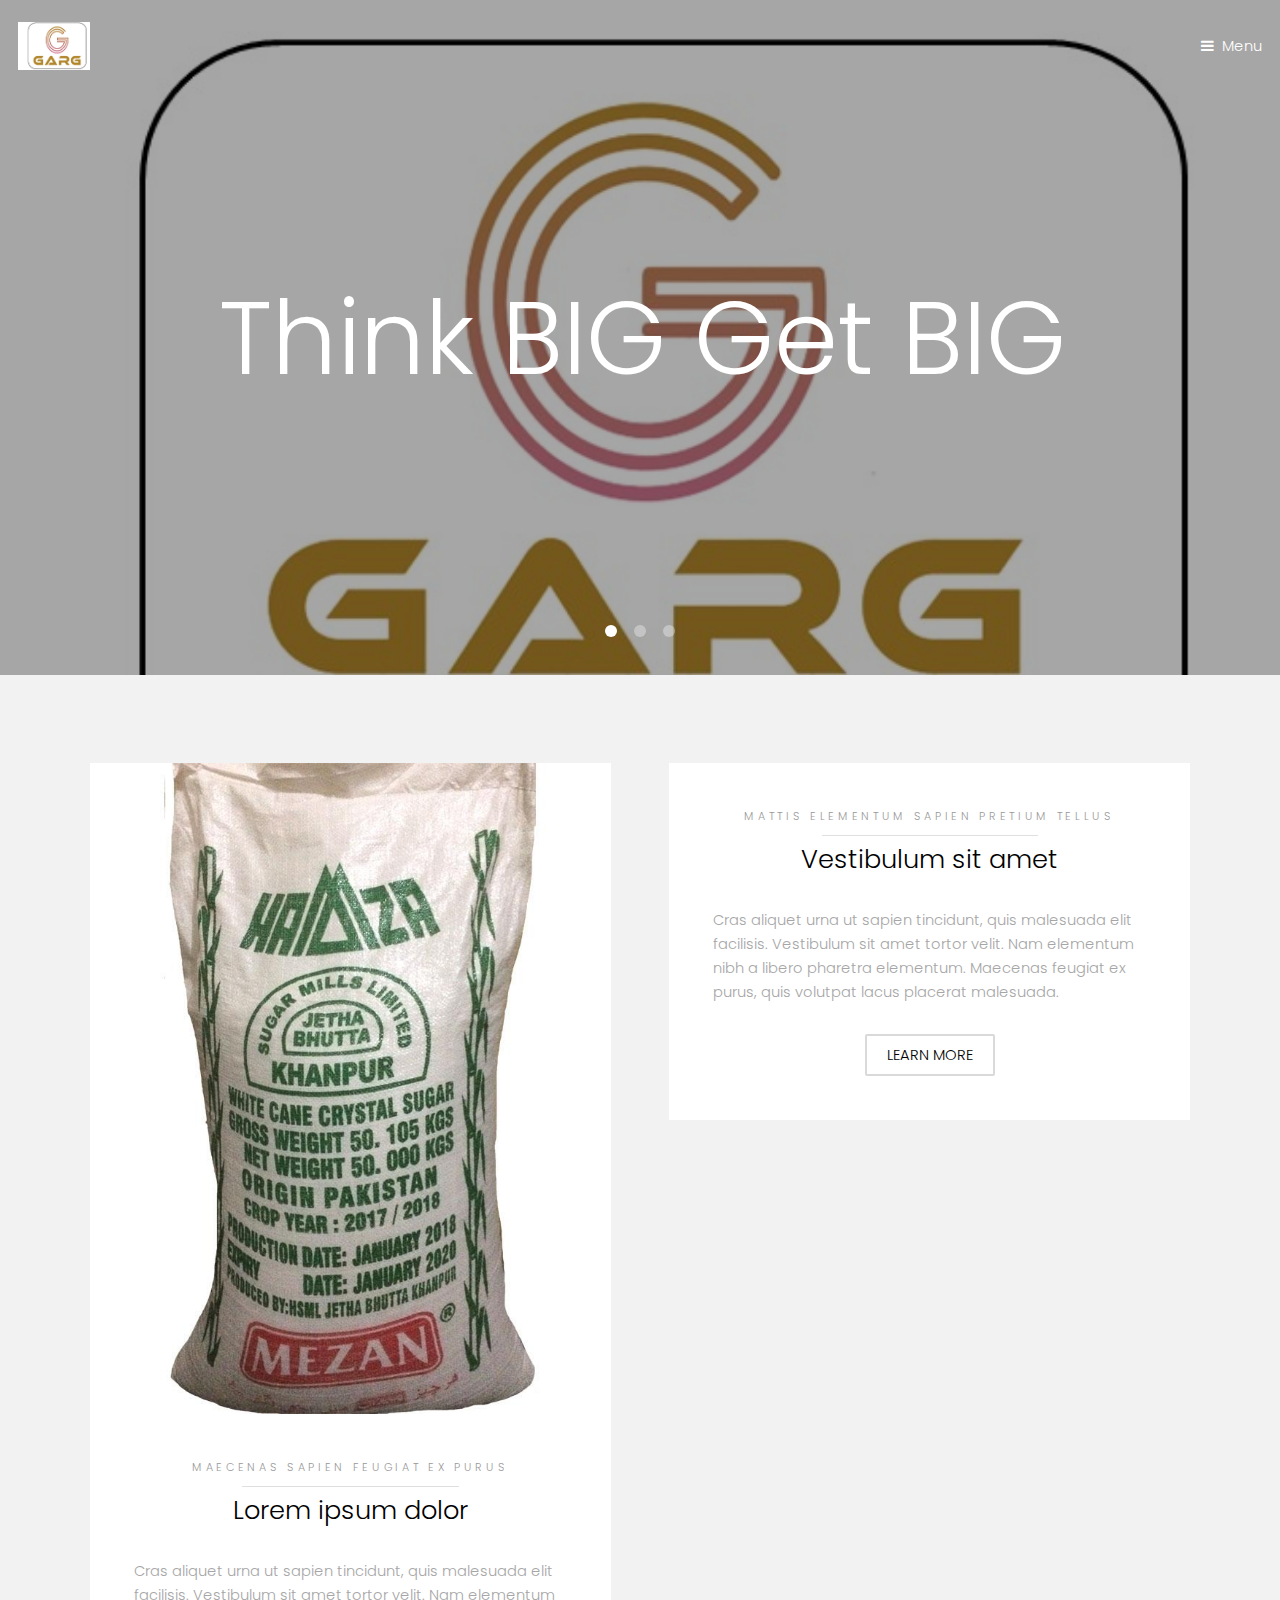
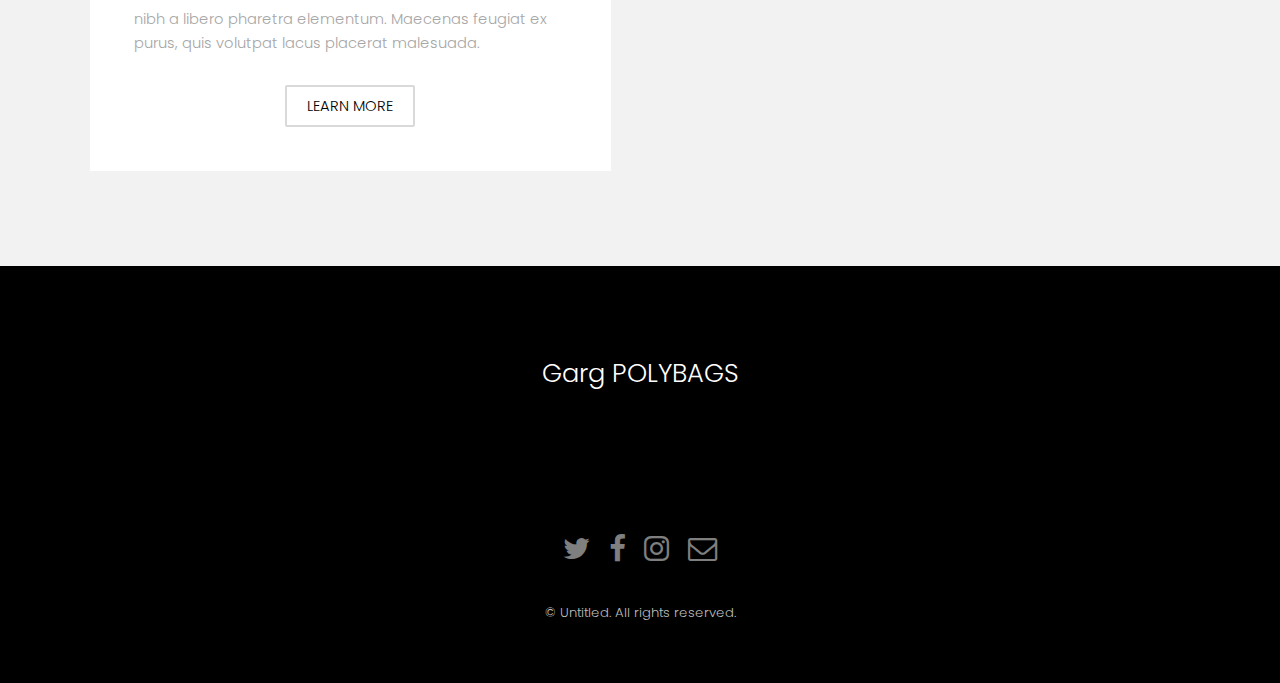
==== index.html @ b1ee9fb0 "file" ====
<!DOCTYPE HTML>
<!--
	Hielo by TEMPLATED
	templated.co @templatedco
	Released for free under the Creative Commons Attribution 3.0 license (templated.co/license)
-->
<html>
	<head>
		<title>Garg POLYBAGS</title>
		<meta charset="utf-8" />
		<meta name="viewport" content="width=device-width, initial-scale=1" />
		<link rel="stylesheet" href="assets/css/main.css" />
	</head>
	<body>

		<!-- Header -->
			<header id="header" class="alt">
				<div class="logo"><a href="index.html"><img src = "images/MONO.jpeg" alt="" /></a></div>
				<a href="#menu">Menu</a>
			</header>

		<!-- Nav -->
			<nav id="menu">
				<ul class="links">
					<li><a href="index.html">Home</a></li>
					<li><a href="generic.html">About Us</a></li>
									</ul>
			</nav>

		<!-- Banner -->
			<section class="banner full">
				<article>
					<img src="images/Agenda.jpeg" alt="" />
					<div class="inner">
						<header>
							
							<h2>Think BIG Get BIG</h2>
						</header>
					</div>
				</article>
				<article>
					<img src="images/pic2.jpeg" alt="" />
					<div class="inner">
						<header>
							
							<h2>Faster Service</h2>
						</header>
					</article>
				</div>
				<article>
					<img src="images/pic3.jpeg"  alt="" />
					<div class="inner">
						<header>
					<h3>100% Best Quality</h3>
						</header>
					</div>
				</article>
				
			
			</section>

		<!-- One -->
			<section id="one" class="wrapper style2">
				<div class="inner">
					<div class="grid-style">

						<div>
							<div class="box">
								<div class="image fit">
									<img src="images/bora1.jpg" alt="" />
								</div>
								<div class="content">
									<header class="align-center">
										<p>maecenas sapien feugiat ex purus</p>
										<h2>Lorem ipsum dolor</h2>
									</header>
									<p> Cras aliquet urna ut sapien tincidunt, quis malesuada elit facilisis. Vestibulum sit amet tortor velit. Nam elementum nibh a libero pharetra elementum. Maecenas feugiat ex purus, quis volutpat lacus placerat malesuada.</p>
									<footer class="align-center">
										<a href="#" class="button alt">Learn More</a>
									</footer>
								</div>
							</div>
						</div>

						<div>
							<div class="box">
								<div class="image fit">
									<img src="images/pic.jpeg" alt="" />
								</div>
								<div class="content">
									<header class="align-center">
										<p>mattis elementum sapien pretium tellus</p>
										<h2>Vestibulum sit amet</h2>
									</header>
									<p> Cras aliquet urna ut sapien tincidunt, quis malesuada elit facilisis. Vestibulum sit amet tortor velit. Nam elementum nibh a libero pharetra elementum. Maecenas feugiat ex purus, quis volutpat lacus placerat malesuada.</p>
									<footer class="align-center">
										<a href="#" class="button alt">Learn More</a>
									</footer>
								</div>
							</div>
						</div>

					</div>
				</div>
			</section>

		<!-- Two -->
			<section id="two" class="wrapper style3">
				<div class="inner">
					<header class="align-center">
						
						<h2>Garg POLYBAGS</h2>
					</header>
				</div>
			</section>

		
		<!-- Footer -->
			<footer id="footer">
				<div class="container">
					<ul class="icons">
						<li><a href="#" class="icon fa-twitter"><span class="label">Twitter</span></a></li>
						<li><a href="#" class="icon fa-facebook"><span class="label">Facebook</span></a></li>
						<li><a href="#" class="icon fa-instagram"><span class="label">Instagram</span></a></li>
						<li><a href="#" class="icon fa-envelope-o"><span class="label">Email</span></a></li>
					</ul>
				</div>
				<div class="copyright">
					&copy; Untitled. All rights reserved.
				</div>
			</footer>

		<!-- Scripts -->
			<script src="assets/js/jquery.min.js"></script>
			<script src="assets/js/jquery.scrollex.min.js"></script>
			<script src="assets/js/skel.min.js"></script>
			<script src="assets/js/util.js"></script>
			<script src="assets/js/main.js"></script>

	</body>
</html>
---- assets/css/main.css ----
@charset "UTF-8";
@import url(font-awesome.min.css);
@import url("https://fonts.googleapis.com/css?family=Poppins:300,400,500,600,700");

/*
	Hielo by TEMPLATED
	templated.co @templatedco
	Released for free under the Creative Commons Attribution 3.0 license (templated.co/license)
*/

/* Reset */

	html, body, div, span, applet, object, iframe, h1, h2, h3, h4, h5, h6, p, blockquote, pre, a, abbr, acronym, address, big, cite, code, del, dfn, em, img, ins, kbd, q, s, samp, small, strike, strong, sub, sup, tt, var, b, u, i, center, dl, dt, dd, ol, ul, li, fieldset, form, label, legend, table, caption, tbody, tfoot, thead, tr, th, td, article, aside, canvas, details, embed, figure, figcaption, footer, header, hgroup, menu, nav, output, ruby, section, summary, time, mark, audio, video {
		margin: 0;
		padding: 0;
		border: 0;
		font-size: 100%;
		font: inherit;
		vertical-align: baseline;
	}

	article, aside, details, figcaption, figure, footer, header, hgroup, menu, nav, section {
		display: block;
	}

	body {
		line-height: 1;
	}

	ol, ul {
		list-style: none;
	}

	blockquote, q {
		quotes: none;
	}

	blockquote:before, blockquote:after, q:before, q:after {
		content: '';
		content: none;
	}

	table {
		border-collapse: collapse;
		border-spacing: 0;
	}

	body {
		-webkit-text-size-adjust: none;
	}

/* Box Model */

	*, *:before, *:after {
		-moz-box-sizing: border-box;
		-webkit-box-sizing: border-box;
		box-sizing: border-box;
	}

/* Containers */

	.container {
		margin-left: auto;
		margin-right: auto;
	}

	.container.\31 25\25 {
		width: 100%;
		max-width: 100rem;
		min-width: 80rem;
	}

	.container.\37 5\25 {
		width: 60rem;
	}

	.container.\35 0\25 {
		width: 40rem;
	}

	.container.\32 5\25 {
		width: 20rem;
	}

	.container {
		width: 80rem;
	}

	@media screen and (max-width: 1680px) {

		.container.\31 25\25 {
			width: 100%;
			max-width: 100rem;
			min-width: 80rem;
		}

		.container.\37 5\25 {
			width: 60rem;
		}

		.container.\35 0\25 {
			width: 40rem;
		}

		.container.\32 5\25 {
			width: 20rem;
		}

		.container {
			width: 80rem;
		}

	}

	@media screen and (max-width: 1280px) {

		.container.\31 25\25 {
			width: 100%;
			max-width: 81.25rem;
			min-width: 65rem;
		}

		.container.\37 5\25 {
			width: 48.75rem;
		}

		.container.\35 0\25 {
			width: 32.5rem;
		}

		.container.\32 5\25 {
			width: 16.25rem;
		}

		.container {
			width: 65rem;
		}

	}

	@media screen and (max-width: 980px) {

		.container.\31 25\25 {
			width: 100%;
			max-width: 112.5%;
			min-width: 90%;
		}

		.container.\37 5\25 {
			width: 67.5%;
		}

		.container.\35 0\25 {
			width: 45%;
		}

		.container.\32 5\25 {
			width: 22.5%;
		}

		.container {
			width: 90%;
		}

	}

	@media screen and (max-width: 736px) {

		.container.\31 25\25 {
			width: 100%;
			max-width: 112.5%;
			min-width: 90%;
		}

		.container.\37 5\25 {
			width: 67.5%;
		}

		.container.\35 0\25 {
			width: 45%;
		}

		.container.\32 5\25 {
			width: 22.5%;
		}

		.container {
			width: 90% !important;
		}

	}

	@media screen and (max-width: 480px) {

		.container.\31 25\25 {
			width: 100%;
			max-width: 112.5%;
			min-width: 90%;
		}

		.container.\37 5\25 {
			width: 67.5%;
		}

		.container.\35 0\25 {
			width: 45%;
		}

		.container.\32 5\25 {
			width: 22.5%;
		}

		.container {
			width: 90% !important;
		}

	}

/* Grid */

	.row {
		border-bottom: solid 1px transparent;
		-moz-box-sizing: border-box;
		-webkit-box-sizing: border-box;
		box-sizing: border-box;
	}

	.row > * {
		float: left;
		-moz-box-sizing: border-box;
		-webkit-box-sizing: border-box;
		box-sizing: border-box;
	}

	.row:after, .row:before {
		content: '';
		display: block;
		clear: both;
		height: 0;
	}

	.row.uniform > * > :first-child {
		margin-top: 0;
	}

	.row.uniform > * > :last-child {
		margin-bottom: 0;
	}

	.row.\30 \25 > * {
		padding: 0 0 0 0rem;
	}

	.row.\30 \25 {
		margin: 0 0 -1px 0rem;
	}

	.row.uniform.\30 \25 > * {
		padding: 0rem 0 0 0rem;
	}

	.row.uniform.\30 \25 {
		margin: 0rem 0 -1px 0rem;
	}

	.row > * {
		padding: 0 0 0 2rem;
	}

	.row {
		margin: 0 0 -1px -2rem;
	}

	.row.uniform > * {
		padding: 2rem 0 0 2rem;
	}

	.row.uniform {
		margin: -2rem 0 -1px -2rem;
	}

	.row.\32 00\25 > * {
		padding: 0 0 0 4rem;
	}

	.row.\32 00\25 {
		margin: 0 0 -1px -4rem;
	}

	.row.uniform.\32 00\25 > * {
		padding: 4rem 0 0 4rem;
	}

	.row.uniform.\32 00\25 {
		margin: -4rem 0 -1px -4rem;
	}

	.row.\31 50\25 > * {
		padding: 0 0 0 3rem;
	}

	.row.\31 50\25 {
		margin: 0 0 -1px -3rem;
	}

	.row.uniform.\31 50\25 > * {
		padding: 3rem 0 0 3rem;
	}

	.row.uniform.\31 50\25 {
		margin: -3rem 0 -1px -3rem;
	}

	.row.\35 0\25 > * {
		padding: 0 0 0 1rem;
	}

	.row.\35 0\25 {
		margin: 0 0 -1px -1rem;
	}

	.row.uniform.\35 0\25 > * {
		padding: 1rem 0 0 1rem;
	}

	.row.uniform.\35 0\25 {
		margin: -1rem 0 -1px -1rem;
	}

	.row.\32 5\25 > * {
		padding: 0 0 0 0.5rem;
	}

	.row.\32 5\25 {
		margin: 0 0 -1px -0.5rem;
	}

	.row.uniform.\32 5\25 > * {
		padding: 0.5rem 0 0 0.5rem;
	}

	.row.uniform.\32 5\25 {
		margin: -0.5rem 0 -1px -0.5rem;
	}

	.\31 2u, .\31 2u\24 {
		width: 100%;
		clear: none;
		margin-left: 0;
	}

	.\31 1u, .\31 1u\24 {
		width: 91.6666666667%;
		clear: none;
		margin-left: 0;
	}

	.\31 0u, .\31 0u\24 {
		width: 83.3333333333%;
		clear: none;
		margin-left: 0;
	}

	.\39 u, .\39 u\24 {
		width: 75%;
		clear: none;
		margin-left: 0;
	}

	.\38 u, .\38 u\24 {
		width: 66.6666666667%;
		clear: none;
		margin-left: 0;
	}

	.\37 u, .\37 u\24 {
		width: 58.3333333333%;
		clear: none;
		margin-left: 0;
	}

	.\36 u, .\36 u\24 {
		width: 50%;
		clear: none;
		margin-left: 0;
	}

	.\35 u, .\35 u\24 {
		width: 41.6666666667%;
		clear: none;
		margin-left: 0;
	}

	.\34 u, .\34 u\24 {
		width: 33.3333333333%;
		clear: none;
		margin-left: 0;
	}

	.\33 u, .\33 u\24 {
		width: 25%;
		clear: none;
		margin-left: 0;
	}

	.\32 u, .\32 u\24 {
		width: 16.6666666667%;
		clear: none;
		margin-left: 0;
	}

	.\31 u, .\31 u\24 {
		width: 8.3333333333%;
		clear: none;
		margin-left: 0;
	}

	.\31 2u\24 + *,
	.\31 1u\24 + *,
	.\31 0u\24 + *,
	.\39 u\24 + *,
	.\38 u\24 + *,
	.\37 u\24 + *,
	.\36 u\24 + *,
	.\35 u\24 + *,
	.\34 u\24 + *,
	.\33 u\24 + *,
	.\32 u\24 + *,
	.\31 u\24 + * {
		clear: left;
	}

	.\-11u {
		margin-left: 91.66667%;
	}

	.\-10u {
		margin-left: 83.33333%;
	}

	.\-9u {
		margin-left: 75%;
	}

	.\-8u {
		margin-left: 66.66667%;
	}

	.\-7u {
		margin-left: 58.33333%;
	}

	.\-6u {
		margin-left: 50%;
	}

	.\-5u {
		margin-left: 41.66667%;
	}

	.\-4u {
		margin-left: 33.33333%;
	}

	.\-3u {
		margin-left: 25%;
	}

	.\-2u {
		margin-left: 16.66667%;
	}

	.\-1u {
		margin-left: 8.33333%;
	}

	@media screen and (max-width: 1680px) {

		.row > * {
			padding: 0 0 0 2rem;
		}

		.row {
			margin: 0 0 -1px -2rem;
		}

		.row.uniform > * {
			padding: 2rem 0 0 2rem;
		}

		.row.uniform {
			margin: -2rem 0 -1px -2rem;
		}

		.row.\32 00\25 > * {
			padding: 0 0 0 4rem;
		}

		.row.\32 00\25 {
			margin: 0 0 -1px -4rem;
		}

		.row.uniform.\32 00\25 > * {
			padding: 4rem 0 0 4rem;
		}

		.row.uniform.\32 00\25 {
			margin: -4rem 0 -1px -4rem;
		}

		.row.\31 50\25 > * {
			padding: 0 0 0 3rem;
		}

		.row.\31 50\25 {
			margin: 0 0 -1px -3rem;
		}

		.row.uniform.\31 50\25 > * {
			padding: 3rem 0 0 3rem;
		}

		.row.uniform.\31 50\25 {
			margin: -3rem 0 -1px -3rem;
		}

		.row.\35 0\25 > * {
			padding: 0 0 0 1rem;
		}

		.row.\35 0\25 {
			margin: 0 0 -1px -1rem;
		}

		.row.uniform.\35 0\25 > * {
			padding: 1rem 0 0 1rem;
		}

		.row.uniform.\35 0\25 {
			margin: -1rem 0 -1px -1rem;
		}

		.row.\32 5\25 > * {
			padding: 0 0 0 0.5rem;
		}

		.row.\32 5\25 {
			margin: 0 0 -1px -0.5rem;
		}

		.row.uniform.\32 5\25 > * {
			padding: 0.5rem 0 0 0.5rem;
		}

		.row.uniform.\32 5\25 {
			margin: -0.5rem 0 -1px -0.5rem;
		}

		.\31 2u\28xlarge\29, .\31 2u\24\28xlarge\29 {
			width: 100%;
			clear: none;
			margin-left: 0;
		}

		.\31 1u\28xlarge\29, .\31 1u\24\28xlarge\29 {
			width: 91.6666666667%;
			clear: none;
			margin-left: 0;
		}

		.\31 0u\28xlarge\29, .\31 0u\24\28xlarge\29 {
			width: 83.3333333333%;
			clear: none;
			margin-left: 0;
		}

		.\39 u\28xlarge\29, .\39 u\24\28xlarge\29 {
			width: 75%;
			clear: none;
			margin-left: 0;
		}

		.\38 u\28xlarge\29, .\38 u\24\28xlarge\29 {
			width: 66.6666666667%;
			clear: none;
			margin-left: 0;
		}

		.\37 u\28xlarge\29, .\37 u\24\28xlarge\29 {
			width: 58.3333333333%;
			clear: none;
			margin-left: 0;
		}

		.\36 u\28xlarge\29, .\36 u\24\28xlarge\29 {
			width: 50%;
			clear: none;
			margin-left: 0;
		}

		.\35 u\28xlarge\29, .\35 u\24\28xlarge\29 {
			width: 41.6666666667%;
			clear: none;
			margin-left: 0;
		}

		.\34 u\28xlarge\29, .\34 u\24\28xlarge\29 {
			width: 33.3333333333%;
			clear: none;
			margin-left: 0;
		}

		.\33 u\28xlarge\29, .\33 u\24\28xlarge\29 {
			width: 25%;
			clear: none;
			margin-left: 0;
		}

		.\32 u\28xlarge\29, .\32 u\24\28xlarge\29 {
			width: 16.6666666667%;
			clear: none;
			margin-left: 0;
		}

		.\31 u\28xlarge\29, .\31 u\24\28xlarge\29 {
			width: 8.3333333333%;
			clear: none;
			margin-left: 0;
		}

		.\31 2u\24\28xlarge\29 + *,
		.\31 1u\24\28xlarge\29 + *,
		.\31 0u\24\28xlarge\29 + *,
		.\39 u\24\28xlarge\29 + *,
		.\38 u\24\28xlarge\29 + *,
		.\37 u\24\28xlarge\29 + *,
		.\36 u\24\28xlarge\29 + *,
		.\35 u\24\28xlarge\29 + *,
		.\34 u\24\28xlarge\29 + *,
		.\33 u\24\28xlarge\29 + *,
		.\32 u\24\28xlarge\29 + *,
		.\31 u\24\28xlarge\29 + * {
			clear: left;
		}

		.\-11u\28xlarge\29 {
			margin-left: 91.66667%;
		}

		.\-10u\28xlarge\29 {
			margin-left: 83.33333%;
		}

		.\-9u\28xlarge\29 {
			margin-left: 75%;
		}

		.\-8u\28xlarge\29 {
			margin-left: 66.66667%;
		}

		.\-7u\28xlarge\29 {
			margin-left: 58.33333%;
		}

		.\-6u\28xlarge\29 {
			margin-left: 50%;
		}

		.\-5u\28xlarge\29 {
			margin-left: 41.66667%;
		}

		.\-4u\28xlarge\29 {
			margin-left: 33.33333%;
		}

		.\-3u\28xlarge\29 {
			margin-left: 25%;
		}

		.\-2u\28xlarge\29 {
			margin-left: 16.66667%;
		}

		.\-1u\28xlarge\29 {
			margin-left: 8.33333%;
		}

	}

	@media screen and (max-width: 1280px) {

		.row > * {
			padding: 0 0 0 1.5rem;
		}

		.row {
			margin: 0 0 -1px -1.5rem;
		}

		.row.uniform > * {
			padding: 1.5rem 0 0 1.5rem;
		}

		.row.uniform {
			margin: -1.5rem 0 -1px -1.5rem;
		}

		.row.\32 00\25 > * {
			padding: 0 0 0 3rem;
		}

		.row.\32 00\25 {
			margin: 0 0 -1px -3rem;
		}

		.row.uniform.\32 00\25 > * {
			padding: 3rem 0 0 3rem;
		}

		.row.uniform.\32 00\25 {
			margin: -3rem 0 -1px -3rem;
		}

		.row.\31 50\25 > * {
			padding: 0 0 0 2.25rem;
		}

		.row.\31 50\25 {
			margin: 0 0 -1px -2.25rem;
		}

		.row.uniform.\31 50\25 > * {
			padding: 2.25rem 0 0 2.25rem;
		}

		.row.uniform.\31 50\25 {
			margin: -2.25rem 0 -1px -2.25rem;
		}

		.row.\35 0\25 > * {
			padding: 0 0 0 0.75rem;
		}

		.row.\35 0\25 {
			margin: 0 0 -1px -0.75rem;
		}

		.row.uniform.\35 0\25 > * {
			padding: 0.75rem 0 0 0.75rem;
		}

		.row.uniform.\35 0\25 {
			margin: -0.75rem 0 -1px -0.75rem;
		}

		.row.\32 5\25 > * {
			padding: 0 0 0 0.375rem;
		}

		.row.\32 5\25 {
			margin: 0 0 -1px -0.375rem;
		}

		.row.uniform.\32 5\25 > * {
			padding: 0.375rem 0 0 0.375rem;
		}

		.row.uniform.\32 5\25 {
			margin: -0.375rem 0 -1px -0.375rem;
		}

		.\31 2u\28large\29, .\31 2u\24\28large\29 {
			width: 100%;
			clear: none;
			margin-left: 0;
		}

		.\31 1u\28large\29, .\31 1u\24\28large\29 {
			width: 91.6666666667%;
			clear: none;
			margin-left: 0;
		}

		.\31 0u\28large\29, .\31 0u\24\28large\29 {
			width: 83.3333333333%;
			clear: none;
			margin-left: 0;
		}

		.\39 u\28large\29, .\39 u\24\28large\29 {
			width: 75%;
			clear: none;
			margin-left: 0;
		}

		.\38 u\28large\29, .\38 u\24\28large\29 {
			width: 66.6666666667%;
			clear: none;
			margin-left: 0;
		}

		.\37 u\28large\29, .\37 u\24\28large\29 {
			width: 58.3333333333%;
			clear: none;
			margin-left: 0;
		}

		.\36 u\28large\29, .\36 u\24\28large\29 {
			width: 50%;
			clear: none;
			margin-left: 0;
		}

		.\35 u\28large\29, .\35 u\24\28large\29 {
			width: 41.6666666667%;
			clear: none;
			margin-left: 0;
		}

		.\34 u\28large\29, .\34 u\24\28large\29 {
			width: 33.3333333333%;
			clear: none;
			margin-left: 0;
		}

		.\33 u\28large\29, .\33 u\24\28large\29 {
			width: 25%;
			clear: none;
			margin-left: 0;
		}

		.\32 u\28large\29, .\32 u\24\28large\29 {
			width: 16.6666666667%;
			clear: none;
			margin-left: 0;
		}

		.\31 u\28large\29, .\31 u\24\28large\29 {
			width: 8.3333333333%;
			clear: none;
			margin-left: 0;
		}

		.\31 2u\24\28large\29 + *,
		.\31 1u\24\28large\29 + *,
		.\31 0u\24\28large\29 + *,
		.\39 u\24\28large\29 + *,
		.\38 u\24\28large\29 + *,
		.\37 u\24\28large\29 + *,
		.\36 u\24\28large\29 + *,
		.\35 u\24\28large\29 + *,
		.\34 u\24\28large\29 + *,
		.\33 u\24\28large\29 + *,
		.\32 u\24\28large\29 + *,
		.\31 u\24\28large\29 + * {
			clear: left;
		}

		.\-11u\28large\29 {
			margin-left: 91.66667%;
		}

		.\-10u\28large\29 {
			margin-left: 83.33333%;
		}

		.\-9u\28large\29 {
			margin-left: 75%;
		}

		.\-8u\28large\29 {
			margin-left: 66.66667%;
		}

		.\-7u\28large\29 {
			margin-left: 58.33333%;
		}

		.\-6u\28large\29 {
			margin-left: 50%;
		}

		.\-5u\28large\29 {
			margin-left: 41.66667%;
		}

		.\-4u\28large\29 {
			margin-left: 33.33333%;
		}

		.\-3u\28large\29 {
			margin-left: 25%;
		}

		.\-2u\28large\29 {
			margin-left: 16.66667%;
		}

		.\-1u\28large\29 {
			margin-left: 8.33333%;
		}

	}

	@media screen and (max-width: 980px) {

		.row > * {
			padding: 0 0 0 1.5rem;
		}

		.row {
			margin: 0 0 -1px -1.5rem;
		}

		.row.uniform > * {
			padding: 1.5rem 0 0 1.5rem;
		}

		.row.uniform {
			margin: -1.5rem 0 -1px -1.5rem;
		}

		.row.\32 00\25 > * {
			padding: 0 0 0 3rem;
		}

		.row.\32 00\25 {
			margin: 0 0 -1px -3rem;
		}

		.row.uniform.\32 00\25 > * {
			padding: 3rem 0 0 3rem;
		}

		.row.uniform.\32 00\25 {
			margin: -3rem 0 -1px -3rem;
		}

		.row.\31 50\25 > * {
			padding: 0 0 0 2.25rem;
		}

		.row.\31 50\25 {
			margin: 0 0 -1px -2.25rem;
		}

		.row.uniform.\31 50\25 > * {
			padding: 2.25rem 0 0 2.25rem;
		}

		.row.uniform.\31 50\25 {
			margin: -2.25rem 0 -1px -2.25rem;
		}

		.row.\35 0\25 > * {
			padding: 0 0 0 0.75rem;
		}

		.row.\35 0\25 {
			margin: 0 0 -1px -0.75rem;
		}

		.row.uniform.\35 0\25 > * {
			padding: 0.75rem 0 0 0.75rem;
		}

		.row.uniform.\35 0\25 {
			margin: -0.75rem 0 -1px -0.75rem;
		}

		.row.\32 5\25 > * {
			padding: 0 0 0 0.375rem;
		}

		.row.\32 5\25 {
			margin: 0 0 -1px -0.375rem;
		}

		.row.uniform.\32 5\25 > * {
			padding: 0.375rem 0 0 0.375rem;
		}

		.row.uniform.\32 5\25 {
			margin: -0.375rem 0 -1px -0.375rem;
		}

		.\31 2u\28medium\29, .\31 2u\24\28medium\29 {
			width: 100%;
			clear: none;
			margin-left: 0;
		}

		.\31 1u\28medium\29, .\31 1u\24\28medium\29 {
			width: 91.6666666667%;
			clear: none;
			margin-left: 0;
		}

		.\31 0u\28medium\29, .\31 0u\24\28medium\29 {
			width: 83.3333333333%;
			clear: none;
			margin-left: 0;
		}

		.\39 u\28medium\29, .\39 u\24\28medium\29 {
			width: 75%;
			clear: none;
			margin-left: 0;
		}

		.\38 u\28medium\29, .\38 u\24\28medium\29 {
			width: 66.6666666667%;
			clear: none;
			margin-left: 0;
		}

		.\37 u\28medium\29, .\37 u\24\28medium\29 {
			width: 58.3333333333%;
			clear: none;
			margin-left: 0;
		}

		.\36 u\28medium\29, .\36 u\24\28medium\29 {
			width: 50%;
			clear: none;
			margin-left: 0;
		}

		.\35 u\28medium\29, .\35 u\24\28medium\29 {
			width: 41.6666666667%;
			clear: none;
			margin-left: 0;
		}

		.\34 u\28medium\29, .\34 u\24\28medium\29 {
			width: 33.3333333333%;
			clear: none;
			margin-left: 0;
		}

		.\33 u\28medium\29, .\33 u\24\28medium\29 {
			width: 25%;
			clear: none;
			margin-left: 0;
		}

		.\32 u\28medium\29, .\32 u\24\28medium\29 {
			width: 16.6666666667%;
			clear: none;
			margin-left: 0;
		}

		.\31 u\28medium\29, .\31 u\24\28medium\29 {
			width: 8.3333333333%;
			clear: none;
			margin-left: 0;
		}

		.\31 2u\24\28medium\29 + *,
		.\31 1u\24\28medium\29 + *,
		.\31 0u\24\28medium\29 + *,
		.\39 u\24\28medium\29 + *,
		.\38 u\24\28medium\29 + *,
		.\37 u\24\28medium\29 + *,
		.\36 u\24\28medium\29 + *,
		.\35 u\24\28medium\29 + *,
		.\34 u\24\28medium\29 + *,
		.\33 u\24\28medium\29 + *,
		.\32 u\24\28medium\29 + *,
		.\31 u\24\28medium\29 + * {
			clear: left;
		}

		.\-11u\28medium\29 {
			margin-left: 91.66667%;
		}

		.\-10u\28medium\29 {
			margin-left: 83.33333%;
		}

		.\-9u\28medium\29 {
			margin-left: 75%;
		}

		.\-8u\28medium\29 {
			margin-left: 66.66667%;
		}

		.\-7u\28medium\29 {
			margin-left: 58.33333%;
		}

		.\-6u\28medium\29 {
			margin-left: 50%;
		}

		.\-5u\28medium\29 {
			margin-left: 41.66667%;
		}

		.\-4u\28medium\29 {
			margin-left: 33.33333%;
		}

		.\-3u\28medium\29 {
			margin-left: 25%;
		}

		.\-2u\28medium\29 {
			margin-left: 16.66667%;
		}

		.\-1u\28medium\29 {
			margin-left: 8.33333%;
		}

	}

	@media screen and (max-width: 736px) {

		.row > * {
			padding: 0 0 0 1.25rem;
		}

		.row {
			margin: 0 0 -1px -1.25rem;
		}

		.row.uniform > * {
			padding: 1.25rem 0 0 1.25rem;
		}

		.row.uniform {
			margin: -1.25rem 0 -1px -1.25rem;
		}

		.row.\32 00\25 > * {
			padding: 0 0 0 2.5rem;
		}

		.row.\32 00\25 {
			margin: 0 0 -1px -2.5rem;
		}

		.row.uniform.\32 00\25 > * {
			padding: 2.5rem 0 0 2.5rem;
		}

		.row.uniform.\32 00\25 {
			margin: -2.5rem 0 -1px -2.5rem;
		}

		.row.\31 50\25 > * {
			padding: 0 0 0 1.875rem;
		}

		.row.\31 50\25 {
			margin: 0 0 -1px -1.875rem;
		}

		.row.uniform.\31 50\25 > * {
			padding: 1.875rem 0 0 1.875rem;
		}

		.row.uniform.\31 50\25 {
			margin: -1.875rem 0 -1px -1.875rem;
		}

		.row.\35 0\25 > * {
			padding: 0 0 0 0.625rem;
		}

		.row.\35 0\25 {
			margin: 0 0 -1px -0.625rem;
		}

		.row.uniform.\35 0\25 > * {
			padding: 0.625rem 0 0 0.625rem;
		}

		.row.uniform.\35 0\25 {
			margin: -0.625rem 0 -1px -0.625rem;
		}

		.row.\32 5\25 > * {
			padding: 0 0 0 0.3125rem;
		}

		.row.\32 5\25 {
			margin: 0 0 -1px -0.3125rem;
		}

		.row.uniform.\32 5\25 > * {
			padding: 0.3125rem 0 0 0.3125rem;
		}

		.row.uniform.\32 5\25 {
			margin: -0.3125rem 0 -1px -0.3125rem;
		}

		.\31 2u\28small\29, .\31 2u\24\28small\29 {
			width: 100%;
			clear: none;
			margin-left: 0;
		}

		.\31 1u\28small\29, .\31 1u\24\28small\29 {
			width: 91.6666666667%;
			clear: none;
			margin-left: 0;
		}

		.\31 0u\28small\29, .\31 0u\24\28small\29 {
			width: 83.3333333333%;
			clear: none;
			margin-left: 0;
		}

		.\39 u\28small\29, .\39 u\24\28small\29 {
			width: 75%;
			clear: none;
			margin-left: 0;
		}

		.\38 u\28small\29, .\38 u\24\28small\29 {
			width: 66.6666666667%;
			clear: none;
			margin-left: 0;
		}

		.\37 u\28small\29, .\37 u\24\28small\29 {
			width: 58.3333333333%;
			clear: none;
			margin-left: 0;
		}

		.\36 u\28small\29, .\36 u\24\28small\29 {
			width: 50%;
			clear: none;
			margin-left: 0;
		}

		.\35 u\28small\29, .\35 u\24\28small\29 {
			width: 41.6666666667%;
			clear: none;
			margin-left: 0;
		}

		.\34 u\28small\29, .\34 u\24\28small\29 {
			width: 33.3333333333%;
			clear: none;
			margin-left: 0;
		}

		.\33 u\28small\29, .\33 u\24\28small\29 {
			width: 25%;
			clear: none;
			margin-left: 0;
		}

		.\32 u\28small\29, .\32 u\24\28small\29 {
			width: 16.6666666667%;
			clear: none;
			margin-left: 0;
		}

		.\31 u\28small\29, .\31 u\24\28small\29 {
			width: 8.3333333333%;
			clear: none;
			margin-left: 0;
		}

		.\31 2u\24\28small\29 + *,
		.\31 1u\24\28small\29 + *,
		.\31 0u\24\28small\29 + *,
		.\39 u\24\28small\29 + *,
		.\38 u\24\28small\29 + *,
		.\37 u\24\28small\29 + *,
		.\36 u\24\28small\29 + *,
		.\35 u\24\28small\29 + *,
		.\34 u\24\28small\29 + *,
		.\33 u\24\28small\29 + *,
		.\32 u\24\28small\29 + *,
		.\31 u\24\28small\29 + * {
			clear: left;
		}

		.\-11u\28small\29 {
			margin-left: 91.66667%;
		}

		.\-10u\28small\29 {
			margin-left: 83.33333%;
		}

		.\-9u\28small\29 {
			margin-left: 75%;
		}

		.\-8u\28small\29 {
			margin-left: 66.66667%;
		}

		.\-7u\28small\29 {
			margin-left: 58.33333%;
		}

		.\-6u\28small\29 {
			margin-left: 50%;
		}

		.\-5u\28small\29 {
			margin-left: 41.66667%;
		}

		.\-4u\28small\29 {
			margin-left: 33.33333%;
		}

		.\-3u\28small\29 {
			margin-left: 25%;
		}

		.\-2u\28small\29 {
			margin-left: 16.66667%;
		}

		.\-1u\28small\29 {
			margin-left: 8.33333%;
		}

	}

	@media screen and (max-width: 480px) {

		.row > * {
			padding: 0 0 0 1.25rem;
		}

		.row {
			margin: 0 0 -1px -1.25rem;
		}

		.row.uniform > * {
			padding: 1.25rem 0 0 1.25rem;
		}

		.row.uniform {
			margin: -1.25rem 0 -1px -1.25rem;
		}

		.row.\32 00\25 > * {
			padding: 0 0 0 2.5rem;
		}

		.row.\32 00\25 {
			margin: 0 0 -1px -2.5rem;
		}

		.row.uniform.\32 00\25 > * {
			padding: 2.5rem 0 0 2.5rem;
		}

		.row.uniform.\32 00\25 {
			margin: -2.5rem 0 -1px -2.5rem;
		}

		.row.\31 50\25 > * {
			padding: 0 0 0 1.875rem;
		}

		.row.\31 50\25 {
			margin: 0 0 -1px -1.875rem;
		}

		.row.uniform.\31 50\25 > * {
			padding: 1.875rem 0 0 1.875rem;
		}

		.row.uniform.\31 50\25 {
			margin: -1.875rem 0 -1px -1.875rem;
		}

		.row.\35 0\25 > * {
			padding: 0 0 0 0.625rem;
		}

		.row.\35 0\25 {
			margin: 0 0 -1px -0.625rem;
		}

		.row.uniform.\35 0\25 > * {
			padding: 0.625rem 0 0 0.625rem;
		}

		.row.uniform.\35 0\25 {
			margin: -0.625rem 0 -1px -0.625rem;
		}

		.row.\32 5\25 > * {
			padding: 0 0 0 0.3125rem;
		}

		.row.\32 5\25 {
			margin: 0 0 -1px -0.3125rem;
		}

		.row.uniform.\32 5\25 > * {
			padding: 0.3125rem 0 0 0.3125rem;
		}

		.row.uniform.\32 5\25 {
			margin: -0.3125rem 0 -1px -0.3125rem;
		}

		.\31 2u\28xsmall\29, .\31 2u\24\28xsmall\29 {
			width: 100%;
			clear: none;
			margin-left: 0;
		}

		.\31 1u\28xsmall\29, .\31 1u\24\28xsmall\29 {
			width: 91.6666666667%;
			clear: none;
			margin-left: 0;
		}

		.\31 0u\28xsmall\29, .\31 0u\24\28xsmall\29 {
			width: 83.3333333333%;
			clear: none;
			margin-left: 0;
		}

		.\39 u\28xsmall\29, .\39 u\24\28xsmall\29 {
			width: 75%;
			clear: none;
			margin-left: 0;
		}

		.\38 u\28xsmall\29, .\38 u\24\28xsmall\29 {
			width: 66.6666666667%;
			clear: none;
			margin-left: 0;
		}

		.\37 u\28xsmall\29, .\37 u\24\28xsmall\29 {
			width: 58.3333333333%;
			clear: none;
			margin-left: 0;
		}

		.\36 u\28xsmall\29, .\36 u\24\28xsmall\29 {
			width: 50%;
			clear: none;
			margin-left: 0;
		}

		.\35 u\28xsmall\29, .\35 u\24\28xsmall\29 {
			width: 41.6666666667%;
			clear: none;
			margin-left: 0;
		}

		.\34 u\28xsmall\29, .\34 u\24\28xsmall\29 {
			width: 33.3333333333%;
			clear: none;
			margin-left: 0;
		}

		.\33 u\28xsmall\29, .\33 u\24\28xsmall\29 {
			width: 25%;
			clear: none;
			margin-left: 0;
		}

		.\32 u\28xsmall\29, .\32 u\24\28xsmall\29 {
			width: 16.6666666667%;
			clear: none;
			margin-left: 0;
		}

		.\31 u\28xsmall\29, .\31 u\24\28xsmall\29 {
			width: 8.3333333333%;
			clear: none;
			margin-left: 0;
		}

		.\31 2u\24\28xsmall\29 + *,
		.\31 1u\24\28xsmall\29 + *,
		.\31 0u\24\28xsmall\29 + *,
		.\39 u\24\28xsmall\29 + *,
		.\38 u\24\28xsmall\29 + *,
		.\37 u\24\28xsmall\29 + *,
		.\36 u\24\28xsmall\29 + *,
		.\35 u\24\28xsmall\29 + *,
		.\34 u\24\28xsmall\29 + *,
		.\33 u\24\28xsmall\29 + *,
		.\32 u\24\28xsmall\29 + *,
		.\31 u\24\28xsmall\29 + * {
			clear: left;
		}

		.\-11u\28xsmall\29 {
			margin-left: 91.66667%;
		}

		.\-10u\28xsmall\29 {
			margin-left: 83.33333%;
		}

		.\-9u\28xsmall\29 {
			margin-left: 75%;
		}

		.\-8u\28xsmall\29 {
			margin-left: 66.66667%;
		}

		.\-7u\28xsmall\29 {
			margin-left: 58.33333%;
		}

		.\-6u\28xsmall\29 {
			margin-left: 50%;
		}

		.\-5u\28xsmall\29 {
			margin-left: 41.66667%;
		}

		.\-4u\28xsmall\29 {
			margin-left: 33.33333%;
		}

		.\-3u\28xsmall\29 {
			margin-left: 25%;
		}

		.\-2u\28xsmall\29 {
			margin-left: 16.66667%;
		}

		.\-1u\28xsmall\29 {
			margin-left: 8.33333%;
		}

	}

/* Basic */

	@-ms-viewport {
		width: device-width;
	}

	body {
		-ms-overflow-style: scrollbar;
	}

	@media screen and (max-width: 480px) {

		html, body {
			min-width: 320px;
		}

	}

	body {
		background: #fff;
	}

		body.is-loading *, body.is-loading *:before, body.is-loading *:after {
			-moz-animation: none !important;
			-webkit-animation: none !important;
			-ms-animation: none !important;
			animation: none !important;
			-moz-transition: none !important;
			-webkit-transition: none !important;
			-ms-transition: none !important;
			transition: none !important;
		}

/* Type */

	html {
		font-size: 13pt;
	}

		@media screen and (max-width: 1680px) {

			html {
				font-size: 11pt;
			}

		}

		@media screen and (max-width: 1280px) {

			html {
				font-size: 11pt;
			}

		}

		@media screen and (max-width: 980px) {

			html {
				font-size: 12pt;
			}

		}

		@media screen and (max-width: 736px) {

			html {
				font-size: 12pt;
			}

		}

		@media screen and (max-width: 480px) {

			html {
				font-size: 12pt;
			}

		}

	body {
		background-color: #fff;
		color: #444;
	}

	body, input, select, textarea {
		font-family: "Poppins", sans-serif;
		font-weight: 300;
		font-size: 1rem;
		line-height: 1.65;
	}

	a {
		text-decoration: underline;
	}

		a:hover {
			text-decoration: none;
		}

	strong, b {
		font-weight: 600;
	}

	em, i {
		font-style: italic;
	}

	p {
		margin: 0 0 2rem 0;
	}

		p.special {
			text-transform: uppercase;
			font-size: .75rem;
			font-weight: 300;
			margin: 0 0 .5rem 0;
			padding: 0 0 1rem 0;
			letter-spacing: .25rem;
		}

			p.special:after {
				content: '';
				position: absolute;
				margin: auto;
				right: 0;
				bottom: 0;
				left: 0;
				width: 50%;
				height: 1px;
				background-color: rgba(0, 0, 0, 0.125);
			}

	h1, h2, h3, h4, h5, h6 {
		font-weight: 300;
		line-height: 1.5;
		margin: 0 0 1rem 0;
	}

		h1 a, h2 a, h3 a, h4 a, h5 a, h6 a {
			color: inherit;
			text-decoration: none;
		}

	h2 {
		font-size: 1.75rem;
	}

	h3 {
		font-size: 1.35rem;
	}

	h4 {
		font-size: 1.1rem;
	}

	h5 {
		font-size: 0.9rem;
	}

	h6 {
		font-size: 0.7rem;
	}

	sub {
		font-size: 0.8rem;
		position: relative;
		top: 0.5rem;
	}

	sup {
		font-size: 0.8rem;
		position: relative;
		top: -0.5rem;
	}

	blockquote {
		border-left: solid 4px;
		font-style: italic;
		margin: 0 0 2rem 0;
		padding: 0.5rem 0 0.5rem 2rem;
	}

	code {
		border-radius: 2px;
		border: solid 1px;
		font-family: "Courier New", monospace;
		font-size: 0.9rem;
		margin: 0 0.25rem;
		padding: 0.25rem 0.65rem;
	}

	pre {
		-webkit-overflow-scrolling: touch;
		font-family: "Courier New", monospace;
		font-size: 0.9rem;
		margin: 0 0 2rem 0;
	}

		pre code {
			display: block;
			line-height: 1.75;
			padding: 1rem 1.5rem;
			overflow-x: auto;
		}

	hr {
		border: 0;
		border-bottom: solid 1px;
		margin: 2rem 0;
	}

		hr.major {
			margin: 3rem 0;
		}

	.align-left {
		text-align: left;
	}

	.align-center {
		text-align: center;
	}

	.align-right {
		text-align: right;
	}

	input, select, textarea {
		color: #555;
	}

	a {
		color: #8a4680;
	}

	strong, b {
		color: #555;
	}

	h1, h2, h3, h4, h5, h6 {
		color: #555;
	}

	blockquote {
		border-left-color: rgba(144, 144, 144, 0.25);
	}

	code {
		background: rgba(144, 144, 144, 0.075);
		border-color: rgba(144, 144, 144, 0.25);
	}

	hr {
		border-bottom-color: rgba(144, 144, 144, 0.25);
	}

/* Box */

	.box {
		margin-bottom: 2rem;
		background: #FFF;
	}

		.box .image.fit {
			margin: 0;
			border-radius: 0;
		}

			.box .image.fit img {
				border-radius: 0;
			}

		.box header h2 {
			margin-bottom: 2rem;
		}

		.box header p {
			text-transform: uppercase;
			font-size: .75rem;
			font-weight: 300;
			margin: 0 0 .25rem 0;
			padding: 0 0 .75rem 0;
			letter-spacing: .25rem;
		}

			.box header p:after {
				content: '';
				position: absolute;
				margin: auto;
				right: 0;
				bottom: 0;
				left: 0;
				width: 50%;
				height: 1px;
				background-color: rgba(0, 0, 0, 0.125);
			}

		.box .content {
			padding: 3rem;
		}

		.box > :last-child,
		.box > :last-child > :last-child,
		.box > :last-child > :last-child > :last-child {
			margin-bottom: 0;
		}

		.box.alt {
			border: 0;
			border-radius: 0;
			padding: 0;
		}

		@media screen and (max-width: 736px) {

			.box .content {
				padding: 2rem;
			}

		}

	.box {
		border-color: rgba(144, 144, 144, 0.25);
	}

/* Button */

	input[type="submit"],
	input[type="reset"],
	input[type="button"],
	button,
	.button {
		-moz-appearance: none;
		-webkit-appearance: none;
		-ms-appearance: none;
		appearance: none;
		-moz-transition: background-color 0.2s ease-in-out, color 0.2s ease-in-out;
		-webkit-transition: background-color 0.2s ease-in-out, color 0.2s ease-in-out;
		-ms-transition: background-color 0.2s ease-in-out, color 0.2s ease-in-out;
		transition: background-color 0.2s ease-in-out, color 0.2s ease-in-out;
		border-radius: 2px;
		border: 0;
		cursor: pointer;
		display: inline-block;
		font-weight: 300;
		height: 2.85rem;
		line-height: 2.95rem;
		padding: 0 1.5rem;
		text-align: center;
		text-decoration: none;
		text-transform: uppercase;
		white-space: nowrap;
	}

		input[type="submit"].icon,
		input[type="reset"].icon,
		input[type="button"].icon,
		button.icon,
		.button.icon {
			padding-left: 1.35rem;
		}

			input[type="submit"].icon:before,
			input[type="reset"].icon:before,
			input[type="button"].icon:before,
			button.icon:before,
			.button.icon:before {
				margin-right: 0.5rem;
			}

		input[type="submit"].fit,
		input[type="reset"].fit,
		input[type="button"].fit,
		button.fit,
		.button.fit {
			display: block;
			margin: 0 0 1rem 0;
			width: 100%;
		}

		input[type="submit"].small,
		input[type="reset"].small,
		input[type="button"].small,
		button.small,
		.button.small {
			font-size: 0.8rem;
		}

		input[type="submit"].big,
		input[type="reset"].big,
		input[type="button"].big,
		button.big,
		.button.big {
			font-size: 1.35rem;
		}

		input[type="submit"].disabled, input[type="submit"]:disabled,
		input[type="reset"].disabled,
		input[type="reset"]:disabled,
		input[type="button"].disabled,
		input[type="button"]:disabled,
		button.disabled,
		button:disabled,
		.button.disabled,
		.button:disabled {
			-moz-pointer-events: none;
			-webkit-pointer-events: none;
			-ms-pointer-events: none;
			pointer-events: none;
			opacity: 0.25;
		}

		@media screen and (max-width: 480px) {

			input[type="submit"],
			input[type="reset"],
			input[type="button"],
			button,
			.button {
				padding: 0;
				width: 100%;
			}

		}

	input[type="submit"],
	input[type="reset"],
	input[type="button"],
	button,
	.button {
		background-color: #f2f2f2;
		color: #000 !important;
	}

		input[type="submit"]:hover,
		input[type="reset"]:hover,
		input[type="button"]:hover,
		button:hover,
		.button:hover {
			background-color: white;
		}

		input[type="submit"]:active,
		input[type="reset"]:active,
		input[type="button"]:active,
		button:active,
		.button:active {
			background-color: #e5e5e5;
		}

		input[type="submit"].alt,
		input[type="reset"].alt,
		input[type="button"].alt,
		button.alt,
		.button.alt {
			background-color: transparent;
			box-shadow: inset 0 0 0 2px rgba(144, 144, 144, 0.25);
			color: #555 !important;
		}

			input[type="submit"].alt:hover,
			input[type="reset"].alt:hover,
			input[type="button"].alt:hover,
			button.alt:hover,
			.button.alt:hover {
				background-color: rgba(144, 144, 144, 0.075);
			}

			input[type="submit"].alt:active,
			input[type="reset"].alt:active,
			input[type="button"].alt:active,
			button.alt:active,
			.button.alt:active {
				background-color: rgba(144, 144, 144, 0.2);
			}

			input[type="submit"].alt.icon:before,
			input[type="reset"].alt.icon:before,
			input[type="button"].alt.icon:before,
			button.alt.icon:before,
			.button.alt.icon:before {
				color: #bbb;
			}

		input[type="submit"].special,
		input[type="reset"].special,
		input[type="button"].special,
		button.special,
		.button.special {
			background-color: #8a4680;
			color: #ffffff !important;
		}

			input[type="submit"].special:hover,
			input[type="reset"].special:hover,
			input[type="button"].special:hover,
			button.special:hover,
			.button.special:hover {
				background-color: #9b4f90;
			}

			input[type="submit"].special:active,
			input[type="reset"].special:active,
			input[type="button"].special:active,
			button.special:active,
			.button.special:active {
				background-color: #793d70;
			}

/* Form */

	form {
		margin: 0 0 2rem 0;
	}

	label {
		display: block;
		font-size: 0.9rem;
		font-weight: 700;
		margin: 0 0 1rem 0;
	}

	input[type="text"],
	input[type="password"],
	input[type="email"],
	select,
	textarea {
		-moz-appearance: none;
		-webkit-appearance: none;
		-ms-appearance: none;
		appearance: none;
		border-radius: 2px;
		border: none;
		border: solid 1px;
		color: inherit;
		display: block;
		outline: 0;
		padding: 0 1rem;
		text-decoration: none;
		width: 100%;
	}

		input[type="text"]:invalid,
		input[type="password"]:invalid,
		input[type="email"]:invalid,
		select:invalid,
		textarea:invalid {
			box-shadow: none;
		}

	.select-wrapper {
		text-decoration: none;
		display: block;
		position: relative;
	}

		.select-wrapper:before {
			-moz-osx-font-smoothing: grayscale;
			-webkit-font-smoothing: antialiased;
			font-family: FontAwesome;
			font-style: normal;
			font-weight: normal;
			text-transform: none !important;
		}

		.select-wrapper:before {
			content: '\f078';
			display: block;
			height: 2.75rem;
			line-height: 2.75rem;
			pointer-events: none;
			position: absolute;
			right: 0;
			text-align: center;
			top: 0;
			width: 2.75rem;
		}

		.select-wrapper select::-ms-expand {
			display: none;
		}

	input[type="text"],
	input[type="password"],
	input[type="email"],
	select {
		height: 2.75rem;
	}

	textarea {
		padding: 0.75rem 1rem;
	}

	input[type="checkbox"],
	input[type="radio"] {
		-moz-appearance: none;
		-webkit-appearance: none;
		-ms-appearance: none;
		appearance: none;
		display: block;
		float: left;
		margin-right: -2rem;
		opacity: 0;
		width: 1rem;
		z-index: -1;
	}

		input[type="checkbox"] + label,
		input[type="radio"] + label {
			text-decoration: none;
			cursor: pointer;
			display: inline-block;
			font-size: 1rem;
			font-weight: 400;
			padding-left: 2.4rem;
			padding-right: 0.75rem;
			position: relative;
		}

			input[type="checkbox"] + label:before,
			input[type="radio"] + label:before {
				-moz-osx-font-smoothing: grayscale;
				-webkit-font-smoothing: antialiased;
				font-family: FontAwesome;
				font-style: normal;
				font-weight: normal;
				text-transform: none !important;
			}

			input[type="checkbox"] + label:before,
			input[type="radio"] + label:before {
				border-radius: 2px;
				border: solid 1px;
				content: '';
				display: inline-block;
				height: 1.65rem;
				left: 0;
				line-height: 1.58125rem;
				position: absolute;
				text-align: center;
				top: 0;
				width: 1.65rem;
			}

		input[type="checkbox"]:checked + label:before,
		input[type="radio"]:checked + label:before {
			content: '\f00c';
		}

	input[type="checkbox"] + label:before {
		border-radius: 2px;
	}

	input[type="radio"] + label:before {
		border-radius: 100%;
	}

	::-webkit-input-placeholder {
		opacity: 1.0;
	}

	:-moz-placeholder {
		opacity: 1.0;
	}

	::-moz-placeholder {
		opacity: 1.0;
	}

	:-ms-input-placeholder {
		opacity: 1.0;
	}

	.formerize-placeholder {
		opacity: 1.0;
	}

	label {
		color: #555;
	}

	input[type="text"],
	input[type="password"],
	input[type="email"],
	select,
	textarea {
		background: rgba(144, 144, 144, 0.075);
		border-color: rgba(144, 144, 144, 0.25);
	}

		input[type="text"]:focus,
		input[type="password"]:focus,
		input[type="email"]:focus,
		select:focus,
		textarea:focus {
			border-color: #8a4680;
			box-shadow: 0 0 0 1px #8a4680;
		}

	.select-wrapper:before {
		color: rgba(144, 144, 144, 0.25);
	}

	input[type="checkbox"] + label,
	input[type="radio"] + label {
		color: #444;
	}

		input[type="checkbox"] + label:before,
		input[type="radio"] + label:before {
			background: rgba(144, 144, 144, 0.075);
			border-color: rgba(144, 144, 144, 0.25);
		}

	input[type="checkbox"]:checked + label:before,
	input[type="radio"]:checked + label:before {
		background-color: #8a4680;
		border-color: #8a4680;
		color: #ffffff;
	}

	input[type="checkbox"]:focus + label:before,
	input[type="radio"]:focus + label:before {
		border-color: #8a4680;
		box-shadow: 0 0 0 1px #8a4680;
	}

	::-webkit-input-placeholder {
		color: #bbb !important;
	}

	:-moz-placeholder {
		color: #bbb !important;
	}

	::-moz-placeholder {
		color: #bbb !important;
	}

	:-ms-input-placeholder {
		color: #bbb !important;
	}

	.formerize-placeholder {
		color: #bbb !important;
	}

/* Icon */

	.icon {
		text-decoration: none;
		border-bottom: none;
		position: relative;
	}

		.icon:before {
			-moz-osx-font-smoothing: grayscale;
			-webkit-font-smoothing: antialiased;
			font-family: FontAwesome;
			font-style: normal;
			font-weight: normal;
			text-transform: none !important;
		}

		.icon > .label {
			display: none;
		}

/* Image */

	.image {
		border-radius: 2px;
		border: 0;
		display: inline-block;
		position: relative;
	}

		.image img {
			border-radius: 2px;
			display: block;
		}

		.image.left, .image.right {
			max-width: 40%;
		}

			.image.left img, .image.right img {
				width: 100%;
			}

		.image.left {
			float: left;
			margin: 0 1.5rem 1rem 0;
			top: 0.25rem;
		}

		.image.right {
			float: right;
			margin: 0 0 1rem 1.5rem;
			top: 0.25rem;
		}

		.image.fit {
			display: block;
			margin: 0 0 2rem 0;
			width: 100%;
		}

			.image.fit img {
				width: 100%;
			}

		.image.main {
			display: block;
			margin: 0 0 3rem 0;
			width: 100%;
		}

			.image.main img {
				width: 100%;
			}

/* List */

	ol {
		list-style: decimal;
		margin: 0 0 2rem 0;
		padding-left: 1.25rem;
	}

		ol li {
			padding-left: 0.25rem;
		}

	ul {
		list-style: disc;
		margin: 0 0 2rem 0;
		padding-left: 1rem;
	}

		ul li {
			padding-left: 0.5rem;
		}

		ul.alt {
			list-style: none;
			padding-left: 0;
		}

			ul.alt li {
				border-top: solid 1px;
				padding: 0.5rem 0;
			}

				ul.alt li:first-child {
					border-top: 0;
					padding-top: 0;
				}

		ul.icons {
			cursor: default;
			list-style: none;
			padding-left: 0;
		}

			ul.icons li {
				display: inline-block;
				padding: 0 1rem 0 0;
			}

				ul.icons li:last-child {
					padding-right: 0;
				}

				ul.icons li .icon:before {
					font-size: 2rem;
				}

		ul.actions {
			cursor: default;
			list-style: none;
			padding-left: 0;
		}

			ul.actions li {
				display: inline-block;
				padding: 0 1rem 0 0;
				vertical-align: middle;
			}

				ul.actions li:last-child {
					padding-right: 0;
				}

			ul.actions.small li {
				padding: 0 0.5rem 0 0;
			}

			ul.actions.vertical li {
				display: block;
				padding: 1rem 0 0 0;
			}

				ul.actions.vertical li:first-child {
					padding-top: 0;
				}

				ul.actions.vertical li > * {
					margin-bottom: 0;
				}

			ul.actions.vertical.small li {
				padding: 0.5rem 0 0 0;
			}

				ul.actions.vertical.small li:first-child {
					padding-top: 0;
				}

			ul.actions.fit {
				display: table;
				margin-left: -1rem;
				padding: 0;
				table-layout: fixed;
				width: calc(100% + 1rem);
			}

				ul.actions.fit li {
					display: table-cell;
					padding: 0 0 0 1rem;
				}

					ul.actions.fit li > * {
						margin-bottom: 0;
					}

				ul.actions.fit.small {
					margin-left: -0.5rem;
					width: calc(100% + 0.5rem);
				}

					ul.actions.fit.small li {
						padding: 0 0 0 0.5rem;
					}

			@media screen and (max-width: 480px) {

				ul.actions {
					margin: 0 0 2rem 0;
				}

					ul.actions li {
						padding: 1rem 0 0 0;
						display: block;
						text-align: center;
						width: 100%;
					}

						ul.actions li:first-child {
							padding-top: 0;
						}

						ul.actions li > * {
							width: 100%;
							margin: 0 !important;
						}

							ul.actions li > *.icon:before {
								margin-left: -2rem;
							}

					ul.actions.small li {
						padding: 0.5rem 0 0 0;
					}

						ul.actions.small li:first-child {
							padding-top: 0;
						}

			}

	dl {
		margin: 0 0 2rem 0;
	}

		dl dt {
			display: block;
			font-weight: 700;
			margin: 0 0 1rem 0;
		}

		dl dd {
			margin-left: 2rem;
		}

	ul.alt li {
		border-top-color: rgba(144, 144, 144, 0.25);
	}

/* Section/Article */

	section.special, article.special {
		text-align: center;
	}

	header p {
		position: relative;
		margin: 0 0 1.5rem 0;
	}

	header h2 + p {
		font-size: 1.25rem;
		margin-top: -1rem;
	}

	header h3 + p {
		font-size: 1.1rem;
		margin-top: -0.8rem;
	}

	header h4 + p,
	header h5 + p,
	header h6 + p {
		font-size: 0.9rem;
		margin-top: -0.6rem;
	}

	header p {
		color: #bbb;
	}

/* Table */

	.table-wrapper {
		-webkit-overflow-scrolling: touch;
		overflow-x: auto;
	}

	table {
		margin: 0 0 2rem 0;
		width: 100%;
	}

		table tbody tr {
			border: solid 1px;
			border-left: 0;
			border-right: 0;
		}

		table td {
			padding: 0.75rem 0.75rem;
		}

		table th {
			font-size: 0.9rem;
			font-weight: 700;
			padding: 0 0.75rem 0.75rem 0.75rem;
			text-align: left;
		}

		table thead {
			border-bottom: solid 2px;
		}

		table tfoot {
			border-top: solid 2px;
		}

		table.alt {
			border-collapse: separate;
		}

			table.alt tbody tr td {
				border: solid 1px;
				border-left-width: 0;
				border-top-width: 0;
			}

				table.alt tbody tr td:first-child {
					border-left-width: 1px;
				}

			table.alt tbody tr:first-child td {
				border-top-width: 1px;
			}

			table.alt thead {
				border-bottom: 0;
			}

			table.alt tfoot {
				border-top: 0;
			}

	table tbody tr {
		border-color: rgba(144, 144, 144, 0.25);
	}

		table tbody tr:nth-child(2n + 1) {
			background-color: rgba(144, 144, 144, 0.075);
		}

	table th {
		color: #555;
	}

	table thead {
		border-bottom-color: rgba(144, 144, 144, 0.25);
	}

	table tfoot {
		border-top-color: rgba(144, 144, 144, 0.25);
	}

	table.alt tbody tr td {
		border-color: rgba(144, 144, 144, 0.25);
	}

/* Wrapper */

	.wrapper {
		padding: 6rem 0 4rem 0 ;
		position: relative;
		margin: 0;
	}

		.wrapper > .inner {
			margin: 0 auto;
			width: 80rem;
		}

		.wrapper.style1 {
			background-color: #8a4680;
			color: #e2d1df;
		}

			.wrapper.style1 input, .wrapper.style1 select, .wrapper.style1 textarea {
				color: #ffffff;
			}

			.wrapper.style1 a {
				color: #ffffff;
			}

			.wrapper.style1 strong, .wrapper.style1 b {
				color: #ffffff;
			}

			.wrapper.style1 h1, .wrapper.style1 h2, .wrapper.style1 h3, .wrapper.style1 h4, .wrapper.style1 h5, .wrapper.style1 h6 {
				color: #ffffff;
			}

			.wrapper.style1 blockquote {
				border-left-color: rgba(255, 255, 255, 0.25);
			}

			.wrapper.style1 code {
				background: rgba(255, 255, 255, 0.075);
				border-color: rgba(255, 255, 255, 0.25);
			}

			.wrapper.style1 hr {
				border-bottom-color: rgba(255, 255, 255, 0.25);
			}

			.wrapper.style1 .box {
				border-color: rgba(255, 255, 255, 0.25);
			}

			.wrapper.style1 input[type="submit"],
			.wrapper.style1 input[type="reset"],
			.wrapper.style1 input[type="button"],
			.wrapper.style1 button,
			.wrapper.style1 .button {
				background-color: #f2f2f2;
				color: #000 !important;
			}

				.wrapper.style1 input[type="submit"]:hover,
				.wrapper.style1 input[type="reset"]:hover,
				.wrapper.style1 input[type="button"]:hover,
				.wrapper.style1 button:hover,
				.wrapper.style1 .button:hover {
					background-color: white;
				}

				.wrapper.style1 input[type="submit"]:active,
				.wrapper.style1 input[type="reset"]:active,
				.wrapper.style1 input[type="button"]:active,
				.wrapper.style1 button:active,
				.wrapper.style1 .button:active {
					background-color: #e5e5e5;
				}

				.wrapper.style1 input[type="submit"].alt,
				.wrapper.style1 input[type="reset"].alt,
				.wrapper.style1 input[type="button"].alt,
				.wrapper.style1 button.alt,
				.wrapper.style1 .button.alt {
					background-color: transparent;
					box-shadow: inset 0 0 0 2px rgba(255, 255, 255, 0.25);
					color: #ffffff !important;
				}

					.wrapper.style1 input[type="submit"].alt:hover,
					.wrapper.style1 input[type="reset"].alt:hover,
					.wrapper.style1 input[type="button"].alt:hover,
					.wrapper.style1 button.alt:hover,
					.wrapper.style1 .button.alt:hover {
						background-color: rgba(255, 255, 255, 0.075);
					}

					.wrapper.style1 input[type="submit"].alt:active,
					.wrapper.style1 input[type="reset"].alt:active,
					.wrapper.style1 input[type="button"].alt:active,
					.wrapper.style1 button.alt:active,
					.wrapper.style1 .button.alt:active {
						background-color: rgba(255, 255, 255, 0.2);
					}

					.wrapper.style1 input[type="submit"].alt.icon:before,
					.wrapper.style1 input[type="reset"].alt.icon:before,
					.wrapper.style1 input[type="button"].alt.icon:before,
					.wrapper.style1 button.alt.icon:before,
					.wrapper.style1 .button.alt.icon:before {
						color: #d0b5cc;
					}

				.wrapper.style1 input[type="submit"].special,
				.wrapper.style1 input[type="reset"].special,
				.wrapper.style1 input[type="button"].special,
				.wrapper.style1 button.special,
				.wrapper.style1 .button.special {
					background-color: #ffffff;
					color: #8a4680 !important;
				}

			.wrapper.style1 label {
				color: #ffffff;
			}

			.wrapper.style1 input[type="text"],
			.wrapper.style1 input[type="password"],
			.wrapper.style1 input[type="email"],
			.wrapper.style1 select,
			.wrapper.style1 textarea {
				background: rgba(255, 255, 255, 0.075);
				border-color: rgba(255, 255, 255, 0.25);
			}

				.wrapper.style1 input[type="text"]:focus,
				.wrapper.style1 input[type="password"]:focus,
				.wrapper.style1 input[type="email"]:focus,
				.wrapper.style1 select:focus,
				.wrapper.style1 textarea:focus {
					border-color: #ffffff;
					box-shadow: 0 0 0 1px #ffffff;
				}

			.wrapper.style1 .select-wrapper:before {
				color: rgba(255, 255, 255, 0.25);
			}

			.wrapper.style1 input[type="checkbox"] + label,
			.wrapper.style1 input[type="radio"] + label {
				color: #e2d1df;
			}

				.wrapper.style1 input[type="checkbox"] + label:before,
				.wrapper.style1 input[type="radio"] + label:before {
					background: rgba(255, 255, 255, 0.075);
					border-color: rgba(255, 255, 255, 0.25);
				}

			.wrapper.style1 input[type="checkbox"]:checked + label:before,
			.wrapper.style1 input[type="radio"]:checked + label:before {
				background-color: #ffffff;
				border-color: #ffffff;
				color: #8a4680;
			}

			.wrapper.style1 input[type="checkbox"]:focus + label:before,
			.wrapper.style1 input[type="radio"]:focus + label:before {
				border-color: #ffffff;
				box-shadow: 0 0 0 1px #ffffff;
			}

			.wrapper.style1 ::-webkit-input-placeholder {
				color: #d0b5cc !important;
			}

			.wrapper.style1 :-moz-placeholder {
				color: #d0b5cc !important;
			}

			.wrapper.style1 ::-moz-placeholder {
				color: #d0b5cc !important;
			}

			.wrapper.style1 :-ms-input-placeholder {
				color: #d0b5cc !important;
			}

			.wrapper.style1 .formerize-placeholder {
				color: #d0b5cc !important;
			}

			.wrapper.style1 ul.alt li {
				border-top-color: rgba(255, 255, 255, 0.25);
			}

			.wrapper.style1 header p {
				color: #d0b5cc;
			}

			.wrapper.style1 table tbody tr {
				border-color: rgba(255, 255, 255, 0.25);
			}

				.wrapper.style1 table tbody tr:nth-child(2n + 1) {
					background-color: rgba(255, 255, 255, 0.075);
				}

			.wrapper.style1 table th {
				color: #ffffff;
			}

			.wrapper.style1 table thead {
				border-bottom-color: rgba(255, 255, 255, 0.25);
			}

			.wrapper.style1 table tfoot {
				border-top-color: rgba(255, 255, 255, 0.25);
			}

			.wrapper.style1 table.alt tbody tr td {
				border-color: rgba(255, 255, 255, 0.25);
			}

		.wrapper.style2 {
			background-color: #f2f2f2;
			color: #a6a6a6;
		}

			.wrapper.style2 input, .wrapper.style2 select, .wrapper.style2 textarea {
				color: #000;
			}

			.wrapper.style2 a {
				color: #8a4680;
			}

			.wrapper.style2 strong, .wrapper.style2 b {
				color: #000;
			}

			.wrapper.style2 h1, .wrapper.style2 h2, .wrapper.style2 h3, .wrapper.style2 h4, .wrapper.style2 h5, .wrapper.style2 h6 {
				color: #000;
			}

			.wrapper.style2 blockquote {
				border-left-color: rgba(0, 0, 0, 0.15);
			}

			.wrapper.style2 code {
				background: rgba(0, 0, 0, 0.075);
				border-color: rgba(0, 0, 0, 0.15);
			}

			.wrapper.style2 hr {
				border-bottom-color: rgba(0, 0, 0, 0.15);
			}

			.wrapper.style2 .box {
				border-color: rgba(0, 0, 0, 0.15);
			}

			.wrapper.style2 input[type="submit"],
			.wrapper.style2 input[type="reset"],
			.wrapper.style2 input[type="button"],
			.wrapper.style2 button,
			.wrapper.style2 .button {
				background-color: #000;
				color: #f2f2f2 !important;
			}

				.wrapper.style2 input[type="submit"].alt,
				.wrapper.style2 input[type="reset"].alt,
				.wrapper.style2 input[type="button"].alt,
				.wrapper.style2 button.alt,
				.wrapper.style2 .button.alt {
					background-color: transparent;
					box-shadow: inset 0 0 0 2px rgba(0, 0, 0, 0.15);
					color: #000 !important;
				}

					.wrapper.style2 input[type="submit"].alt:hover,
					.wrapper.style2 input[type="reset"].alt:hover,
					.wrapper.style2 input[type="button"].alt:hover,
					.wrapper.style2 button.alt:hover,
					.wrapper.style2 .button.alt:hover {
						background-color: rgba(0, 0, 0, 0.075);
					}

					.wrapper.style2 input[type="submit"].alt:active,
					.wrapper.style2 input[type="reset"].alt:active,
					.wrapper.style2 input[type="button"].alt:active,
					.wrapper.style2 button.alt:active,
					.wrapper.style2 .button.alt:active {
						background-color: rgba(0, 0, 0, 0.2);
					}

					.wrapper.style2 input[type="submit"].alt.icon:before,
					.wrapper.style2 input[type="reset"].alt.icon:before,
					.wrapper.style2 input[type="button"].alt.icon:before,
					.wrapper.style2 button.alt.icon:before,
					.wrapper.style2 .button.alt.icon:before {
						color: #999999;
					}

				.wrapper.style2 input[type="submit"].special,
				.wrapper.style2 input[type="reset"].special,
				.wrapper.style2 input[type="button"].special,
				.wrapper.style2 button.special,
				.wrapper.style2 .button.special {
					background-color: #8a4680;
					color: #ffffff !important;
				}

					.wrapper.style2 input[type="submit"].special:hover,
					.wrapper.style2 input[type="reset"].special:hover,
					.wrapper.style2 input[type="button"].special:hover,
					.wrapper.style2 button.special:hover,
					.wrapper.style2 .button.special:hover {
						background-color: #9b4f90;
					}

					.wrapper.style2 input[type="submit"].special:active,
					.wrapper.style2 input[type="reset"].special:active,
					.wrapper.style2 input[type="button"].special:active,
					.wrapper.style2 button.special:active,
					.wrapper.style2 .button.special:active {
						background-color: #793d70;
					}

			.wrapper.style2 label {
				color: #000;
			}

			.wrapper.style2 input[type="text"],
			.wrapper.style2 input[type="password"],
			.wrapper.style2 input[type="email"],
			.wrapper.style2 select,
			.wrapper.style2 textarea {
				background: rgba(0, 0, 0, 0.075);
				border-color: rgba(0, 0, 0, 0.15);
			}

				.wrapper.style2 input[type="text"]:focus,
				.wrapper.style2 input[type="password"]:focus,
				.wrapper.style2 input[type="email"]:focus,
				.wrapper.style2 select:focus,
				.wrapper.style2 textarea:focus {
					border-color: #8a4680;
					box-shadow: 0 0 0 1px #8a4680;
				}

			.wrapper.style2 .select-wrapper:before {
				color: rgba(0, 0, 0, 0.15);
			}

			.wrapper.style2 input[type="checkbox"] + label,
			.wrapper.style2 input[type="radio"] + label {
				color: #a6a6a6;
			}

				.wrapper.style2 input[type="checkbox"] + label:before,
				.wrapper.style2 input[type="radio"] + label:before {
					background: rgba(0, 0, 0, 0.075);
					border-color: rgba(0, 0, 0, 0.15);
				}

			.wrapper.style2 input[type="checkbox"]:checked + label:before,
			.wrapper.style2 input[type="radio"]:checked + label:before {
				background-color: #8a4680;
				border-color: #8a4680;
				color: #ffffff;
			}

			.wrapper.style2 input[type="checkbox"]:focus + label:before,
			.wrapper.style2 input[type="radio"]:focus + label:before {
				border-color: #8a4680;
				box-shadow: 0 0 0 1px #8a4680;
			}

			.wrapper.style2 ::-webkit-input-placeholder {
				color: #999999 !important;
			}

			.wrapper.style2 :-moz-placeholder {
				color: #999999 !important;
			}

			.wrapper.style2 ::-moz-placeholder {
				color: #999999 !important;
			}

			.wrapper.style2 :-ms-input-placeholder {
				color: #999999 !important;
			}

			.wrapper.style2 .formerize-placeholder {
				color: #999999 !important;
			}

			.wrapper.style2 ul.alt li {
				border-top-color: rgba(0, 0, 0, 0.15);
			}

			.wrapper.style2 header p {
				color: #999999;
			}

			.wrapper.style2 table tbody tr {
				border-color: rgba(0, 0, 0, 0.15);
			}

				.wrapper.style2 table tbody tr:nth-child(2n + 1) {
					background-color: rgba(0, 0, 0, 0.075);
				}

			.wrapper.style2 table th {
				color: #000;
			}

			.wrapper.style2 table thead {
				border-bottom-color: rgba(0, 0, 0, 0.15);
			}

			.wrapper.style2 table tfoot {
				border-top-color: rgba(0, 0, 0, 0.15);
			}

			.wrapper.style2 table.alt tbody tr td {
				border-color: rgba(0, 0, 0, 0.15);
			}

		.wrapper.style3 {
			background-color: #000;
			color: #bfbfbf;
			background-image: url(../../images/bg.jpg);
			background-size: cover;
			background-attachment: fixed;
			background-position: center;
			position: relative;
		}

			.wrapper.style3 input, .wrapper.style3 select, .wrapper.style3 textarea {
				color: #ffffff;
			}

			.wrapper.style3 a {
				color: #8a4680;
			}

			.wrapper.style3 strong, .wrapper.style3 b {
				color: #ffffff;
			}

			.wrapper.style3 h1, .wrapper.style3 h2, .wrapper.style3 h3, .wrapper.style3 h4, .wrapper.style3 h5, .wrapper.style3 h6 {
				color: #ffffff;
			}

			.wrapper.style3 blockquote {
				border-left-color: rgba(255, 255, 255, 0.25);
			}

			.wrapper.style3 code {
				background: rgba(255, 255, 255, 0.075);
				border-color: rgba(255, 255, 255, 0.25);
			}

			.wrapper.style3 hr {
				border-bottom-color: rgba(255, 255, 255, 0.25);
			}

			.wrapper.style3 .box {
				border-color: rgba(255, 255, 255, 0.25);
			}

			.wrapper.style3 input[type="submit"],
			.wrapper.style3 input[type="reset"],
			.wrapper.style3 input[type="button"],
			.wrapper.style3 button,
			.wrapper.style3 .button {
				background-color: #f2f2f2;
				color: #000 !important;
			}

				.wrapper.style3 input[type="submit"]:hover,
				.wrapper.style3 input[type="reset"]:hover,
				.wrapper.style3 input[type="button"]:hover,
				.wrapper.style3 button:hover,
				.wrapper.style3 .button:hover {
					background-color: white;
				}

				.wrapper.style3 input[type="submit"]:active,
				.wrapper.style3 input[type="reset"]:active,
				.wrapper.style3 input[type="button"]:active,
				.wrapper.style3 button:active,
				.wrapper.style3 .button:active {
					background-color: #e5e5e5;
				}

				.wrapper.style3 input[type="submit"].alt,
				.wrapper.style3 input[type="reset"].alt,
				.wrapper.style3 input[type="button"].alt,
				.wrapper.style3 button.alt,
				.wrapper.style3 .button.alt {
					background-color: transparent;
					box-shadow: inset 0 0 0 2px rgba(255, 255, 255, 0.25);
					color: #ffffff !important;
				}

					.wrapper.style3 input[type="submit"].alt:hover,
					.wrapper.style3 input[type="reset"].alt:hover,
					.wrapper.style3 input[type="button"].alt:hover,
					.wrapper.style3 button.alt:hover,
					.wrapper.style3 .button.alt:hover {
						background-color: rgba(255, 255, 255, 0.075);
					}

					.wrapper.style3 input[type="submit"].alt:active,
					.wrapper.style3 input[type="reset"].alt:active,
					.wrapper.style3 input[type="button"].alt:active,
					.wrapper.style3 button.alt:active,
					.wrapper.style3 .button.alt:active {
						background-color: rgba(255, 255, 255, 0.2);
					}

					.wrapper.style3 input[type="submit"].alt.icon:before,
					.wrapper.style3 input[type="reset"].alt.icon:before,
					.wrapper.style3 input[type="button"].alt.icon:before,
					.wrapper.style3 button.alt.icon:before,
					.wrapper.style3 .button.alt.icon:before {
						color: #999999;
					}

				.wrapper.style3 input[type="submit"].special,
				.wrapper.style3 input[type="reset"].special,
				.wrapper.style3 input[type="button"].special,
				.wrapper.style3 button.special,
				.wrapper.style3 .button.special {
					background-color: #8a4680;
					color: #ffffff !important;
				}

					.wrapper.style3 input[type="submit"].special:hover,
					.wrapper.style3 input[type="reset"].special:hover,
					.wrapper.style3 input[type="button"].special:hover,
					.wrapper.style3 button.special:hover,
					.wrapper.style3 .button.special:hover {
						background-color: #9b4f90;
					}

					.wrapper.style3 input[type="submit"].special:active,
					.wrapper.style3 input[type="reset"].special:active,
					.wrapper.style3 input[type="button"].special:active,
					.wrapper.style3 button.special:active,
					.wrapper.style3 .button.special:active {
						background-color: #793d70;
					}

			.wrapper.style3 label {
				color: #ffffff;
			}

			.wrapper.style3 input[type="text"],
			.wrapper.style3 input[type="password"],
			.wrapper.style3 input[type="email"],
			.wrapper.style3 select,
			.wrapper.style3 textarea {
				background: rgba(255, 255, 255, 0.075);
				border-color: rgba(255, 255, 255, 0.25);
			}

				.wrapper.style3 input[type="text"]:focus,
				.wrapper.style3 input[type="password"]:focus,
				.wrapper.style3 input[type="email"]:focus,
				.wrapper.style3 select:focus,
				.wrapper.style3 textarea:focus {
					border-color: #8a4680;
					box-shadow: 0 0 0 1px #8a4680;
				}

			.wrapper.style3 .select-wrapper:before {
				color: rgba(255, 255, 255, 0.25);
			}

			.wrapper.style3 input[type="checkbox"] + label,
			.wrapper.style3 input[type="radio"] + label {
				color: #bfbfbf;
			}

				.wrapper.style3 input[type="checkbox"] + label:before,
				.wrapper.style3 input[type="radio"] + label:before {
					background: rgba(255, 255, 255, 0.075);
					border-color: rgba(255, 255, 255, 0.25);
				}

			.wrapper.style3 input[type="checkbox"]:checked + label:before,
			.wrapper.style3 input[type="radio"]:checked + label:before {
				background-color: #8a4680;
				border-color: #8a4680;
				color: #ffffff;
			}

			.wrapper.style3 input[type="checkbox"]:focus + label:before,
			.wrapper.style3 input[type="radio"]:focus + label:before {
				border-color: #8a4680;
				box-shadow: 0 0 0 1px #8a4680;
			}

			.wrapper.style3 ::-webkit-input-placeholder {
				color: #999999 !important;
			}

			.wrapper.style3 :-moz-placeholder {
				color: #999999 !important;
			}

			.wrapper.style3 ::-moz-placeholder {
				color: #999999 !important;
			}

			.wrapper.style3 :-ms-input-placeholder {
				color: #999999 !important;
			}

			.wrapper.style3 .formerize-placeholder {
				color: #999999 !important;
			}

			.wrapper.style3 ul.alt li {
				border-top-color: rgba(255, 255, 255, 0.25);
			}

			.wrapper.style3 header p {
				color: #999999;
			}

			.wrapper.style3 table tbody tr {
				border-color: rgba(255, 255, 255, 0.25);
			}

				.wrapper.style3 table tbody tr:nth-child(2n + 1) {
					background-color: rgba(255, 255, 255, 0.075);
				}

			.wrapper.style3 table th {
				color: #ffffff;
			}

			.wrapper.style3 table thead {
				border-bottom-color: rgba(255, 255, 255, 0.25);
			}

			.wrapper.style3 table tfoot {
				border-top-color: rgba(255, 255, 255, 0.25);
			}

			.wrapper.style3 table.alt tbody tr td {
				border-color: rgba(255, 255, 255, 0.25);
			}

			.wrapper.style3 .inner {
				position: relative;
				z-index: 2;
			}

			.wrapper.style3 p {
				text-transform: uppercase;
				font-size: .75rem;
				font-weight: 300;
				margin: 0 0 .5rem 0;
				padding: 0 0 1rem 0;
				letter-spacing: .25rem;
			}

				.wrapper.style3 p:after {
					content: '';
					position: absolute;
					margin: auto;
					right: 0;
					bottom: 0;
					left: 0;
					width: 50%;
					height: 1px;
					background-color: rgba(255, 255, 255, 0.5);
				}

			.wrapper.style3:before {
				-moz-transition: opacity 3s ease;
				-webkit-transition: opacity 3s ease;
				-ms-transition: opacity 3s ease;
				transition: opacity 3s ease;
				-moz-transition-delay: 1.25s;
				-webkit-transition-delay: 1.25s;
				-ms-transition-delay: 1.25s;
				transition-delay: 1.25s;
				content: '';
				display: block;
				background-color: rgba(0, 0, 0, 0.95);
				height: 100%;
				left: 0;
				opacity: 0.75;
				position: absolute;
				top: 0;
				width: 100%;
				z-index: 1;
			}

		@media screen and (max-width: 1280px) {

			.wrapper > .inner {
				width: 75rem;
			}

		}

		@media screen and (max-width: 980px) {

			.wrapper > .inner {
				width: 90%;
			}

			.wrapper.style3 {
				background-attachment: scroll;
			}

		}

		@media screen and (max-width: 736px) {

			.wrapper {
				padding: 3rem 0 1rem 0 ;
			}

		}

/* Flexgrid */

	.grid-style {
		width: 100%;
		margin: 0 0 2.5rem 0;
		display: -moz-flex;
		display: -webkit-flex;
		display: -ms-flex;
		display: flex;
		-moz-flex-wrap: wrap;
		-webkit-flex-wrap: wrap;
		-ms-flex-wrap: wrap;
		flex-wrap: wrap;
		-moz-align-items: stretch;
		-webkit-align-items: stretch;
		-ms-align-items: stretch;
		align-items: stretch;
	}

		.grid-style > * {
			-moz-flex-shrink: 1;
			-webkit-flex-shrink: 1;
			-ms-flex-shrink: 1;
			flex-shrink: 1;
			-moz-flex-grow: 0;
			-webkit-flex-grow: 0;
			-ms-flex-grow: 0;
			flex-grow: 0;
		}

		.grid-style > * {
			width: 50%;
		}

		.grid-style > * {
			padding: 2rem;
			width: calc(50% + 2rem);
		}

		.grid-style > :nth-child(-n + 2) {
			padding-top: 0;
		}

		.grid-style > :nth-last-child(-n + 2) {
			padding-bottom: 0;
		}

		.grid-style > :nth-child(2n + 1) {
			padding-left: 0;
		}

		.grid-style > :nth-child(2n) {
			padding-right: 0;
		}

		.grid-style > :nth-child(2n + 1),
		.grid-style > :nth-child(2n) {
			width: calc(50% + 0rem);
		}

		.grid-style .box {
			margin: 0;
		}

		@media screen and (max-width: 980px) {

			.grid-style > * {
				width: 100%;
			}

			.grid-style > * {
				padding: 1rem;
				width: calc(50% + 1rem);
			}

			.grid-style > :nth-child(-n + 2) {
				padding-top: 1rem;
			}

			.grid-style > :nth-last-child(-n + 2) {
				padding-bottom: 1rem;
			}

			.grid-style > :nth-child(2n + 1) {
				padding-left: 1rem;
			}

			.grid-style > :nth-child(2n) {
				padding-right: 1rem;
			}

			.grid-style > :nth-child(2n + 1),
			.grid-style > :nth-child(2n) {
				padding: 1rem;
				width: calc(100% + 2rem);
			}

			.grid-style > * {
				padding: 1rem;
				width: calc(100% + 2rem);
			}

			.grid-style > :nth-child(-n + 1) {
				padding-top: 0;
			}

			.grid-style > :nth-last-child(-n + 1) {
				padding-bottom: 0;
			}

			.grid-style > :nth-child(1n + 1) {
				padding-left: 0;
			}

			.grid-style > :nth-child(1n) {
				padding-right: 0;
			}

			.grid-style > :nth-child(1n + 1),
			.grid-style > :nth-child(1n) {
				width: calc(100% + 1rem);
			}

		}

	.gallery {
		width: 100%;
		margin: 2.5rem 0 2.5rem 0;
		display: -moz-flex;
		display: -webkit-flex;
		display: -ms-flex;
		display: flex;
		-moz-flex-wrap: wrap;
		-webkit-flex-wrap: wrap;
		-ms-flex-wrap: wrap;
		flex-wrap: wrap;
		-moz-align-items: stretch;
		-webkit-align-items: stretch;
		-ms-align-items: stretch;
		align-items: stretch;
	}

		.gallery > * {
			-moz-flex-shrink: 1;
			-webkit-flex-shrink: 1;
			-ms-flex-shrink: 1;
			flex-shrink: 1;
			-moz-flex-grow: 0;
			-webkit-flex-grow: 0;
			-ms-flex-grow: 0;
			flex-grow: 0;
		}

		.gallery > * {
			width: 50%;
		}

		.gallery > * {
			padding: 2rem;
			width: calc(50% + 2rem);
		}

		.gallery > :nth-child(-n + 2) {
			padding-top: 0;
		}

		.gallery > :nth-last-child(-n + 2) {
			padding-bottom: 0;
		}

		.gallery > :nth-child(2n + 1) {
			padding-left: 0;
		}

		.gallery > :nth-child(2n) {
			padding-right: 0;
		}

		.gallery > :nth-child(2n + 1),
		.gallery > :nth-child(2n) {
			width: calc(50% + 0rem);
		}

		.gallery .image {
			background: #FFF;
			padding: 1rem;
		}

			.gallery .image.fit {
				margin: 0;
			}

		@media screen and (max-width: 980px) {

			.gallery > * {
				width: 100%;
			}

			.gallery > * {
				padding: 1rem;
				width: calc(50% + 1rem);
			}

			.gallery > :nth-child(-n + 2) {
				padding-top: 1rem;
			}

			.gallery > :nth-last-child(-n + 2) {
				padding-bottom: 1rem;
			}

			.gallery > :nth-child(2n + 1) {
				padding-left: 1rem;
			}

			.gallery > :nth-child(2n) {
				padding-right: 1rem;
			}

			.gallery > :nth-child(2n + 1),
			.gallery > :nth-child(2n) {
				padding: 1rem;
				width: calc(100% + 2rem);
			}

			.gallery > * {
				padding: 1rem;
				width: calc(100% + 2rem);
			}

			.gallery > :nth-child(-n + 1) {
				padding-top: 0;
			}

			.gallery > :nth-last-child(-n + 1) {
				padding-bottom: 0;
			}

			.gallery > :nth-child(1n + 1) {
				padding-left: 0;
			}

			.gallery > :nth-child(1n) {
				padding-right: 0;
			}

			.gallery > :nth-child(1n + 1),
			.gallery > :nth-child(1n) {
				width: calc(100% + 1rem);
			}

		}

/* Header */

	body.subpage {
		padding-top: 3.25em;
	}

	@-moz-keyframes reveal-header {
		0% {
			top: -4em;
			opacity: 0;
		}

		100% {
			top: 0;
			opacity: 1;
		}
	}

	@-webkit-keyframes reveal-header {
		0% {
			top: -4em;
			opacity: 0;
		}

		100% {
			top: 0;
			opacity: 1;
		}
	}

	@-ms-keyframes reveal-header {
		0% {
			top: -4em;
			opacity: 0;
		}

		100% {
			top: 0;
			opacity: 1;
		}
	}

	@keyframes reveal-header {
		0% {
			top: -4em;
			opacity: 0;
		}

		100% {
			top: 0;
			opacity: 1;
		}
	}

	#header {
		background: rgba(0, 0, 0, 0.975);
		color: #a6a6a6;
		cursor: default;
		height: 3.25em;
		left: 0;
		line-height: 3.25em;
		position: fixed;
		text-align: right;
		top: 0;
		width: 100%;
		z-index: 10001;
	}

		#header > .logo {
			display: inline-block;
			height: inherit;
			left: 1.25em;
			line-height: inherit;
			margin: 0;
			padding: 0;
			position: absolute;
			top: 0;
		}

			#header > .logo a {
				font-size: 1.25em;
				color: #FFF;
				text-decoration: none;
			}

				#header > .logo a:hover {
					color: rgba(255, 255, 255, 0.65);
				}

			#header > .logo span {
				font-weight: 400;
				font-size: .8em;
				color: rgba(255, 255, 255, 0.65);
			}

		#header > a {
			-moz-transition: color 0.2s ease-in-out;
			-webkit-transition: color 0.2s ease-in-out;
			-ms-transition: color 0.2s ease-in-out;
			transition: color 0.2s ease-in-out;
			display: inline-block;
			padding: 0 0.75em;
			color: inherit;
			text-decoration: none;
			color: #FFF;
		}

			#header > a:hover {
				color: #f2f2f2;
			}

			#header > a[href="#menu"] {
				text-decoration: none;
				-webkit-tap-highlight-color: transparent;
			}

				#header > a[href="#menu"]:before {
					content: "";
					-moz-osx-font-smoothing: grayscale;
					-webkit-font-smoothing: antialiased;
					font-family: FontAwesome;
					font-style: normal;
					font-weight: normal;
					text-transform: none !important;
				}

				#header > a[href="#menu"]:before {
					margin: 0 0.5em 0 0;
				}

			#header > a + a[href="#menu"]:last-child {
				border-left: solid 1px rgba(0, 0, 0, 0.15);
				padding-left: 1.25em;
				margin-left: 0.5em;
			}

			#header > a:last-child {
				padding-right: 1.25em;
			}

			@media screen and (max-width: 736px) {

				#header > a {
					padding: 0 0.5em;
				}

					#header > a + a[href="#menu"]:last-child {
						padding-left: 1em;
						margin-left: 0.25em;
					}

					#header > a:last-child {
						padding-right: 1em;
					}

			}

		#header.reveal {
			-moz-animation: reveal-header 0.5s ease;
			-webkit-animation: reveal-header 0.5s ease;
			-ms-animation: reveal-header 0.5s ease;
			animation: reveal-header 0.5s ease;
		}

		#header.alt {
			-moz-animation: none;
			-webkit-animation: none;
			-ms-animation: none;
			animation: none;
			background-color: transparent;
			box-shadow: none;
			overflow: hidden;
			position: absolute;
			top: 1.5em;
		}

			#header.alt h1 {
				left: 2.5em;
			}

			#header.alt nav {
				right: 2.5em;
			}

	@media screen and (max-width: 980px) {

		body.subpage {
			padding-top: 44px;
		}

		#header {
			height: 44px;
			line-height: 44px;
		}

			#header > h1 {
				left: 1em;
			}

				#header > h1 a {
					font-size: 1em;
				}

	}

	@media screen and (max-width: 480px) {

		#header {
			min-width: 320px;
		}

	}

/* Menu */

	#menu {
		-moz-transform: translateX(20rem);
		-webkit-transform: translateX(20rem);
		-ms-transform: translateX(20rem);
		transform: translateX(20rem);
		-moz-transition: -moz-transform 0.5s ease, box-shadow 0.5s ease, visibility 0.5s;
		-webkit-transition: -webkit-transform 0.5s ease, box-shadow 0.5s ease, visibility 0.5s;
		-ms-transition: -ms-transform 0.5s ease, box-shadow 0.5s ease, visibility 0.5s;
		transition: transform 0.5s ease, box-shadow 0.5s ease, visibility 0.5s;
		-webkit-overflow-scrolling: touch;
		background: rgba(0, 0, 0, 0.95);
		box-shadow: none;
		color: #000;
		height: 100%;
		max-width: 80%;
		overflow-y: auto;
		padding: 3rem 2rem;
		position: fixed;
		right: 0;
		top: 0;
		visibility: hidden;
		width: 20rem;
		z-index: 10002;
	}

		#menu > ul {
			margin: 0 0 1rem 0;
		}

			#menu > ul.links {
				list-style: none;
				padding: 0;
			}

				#menu > ul.links > li {
					padding: 0;
				}

					#menu > ul.links > li > a:not(.button) {
						border: 0;
						border-top: solid 1px rgba(255, 255, 255, 0.125);
						color: rgba(255, 255, 255, 0.5);
						display: block;
						line-height: 3.5rem;
						text-decoration: none;
						text-transform: uppercase;
					}

						#menu > ul.links > li > a:not(.button):hover {
							color: #FFF;
						}

					#menu > ul.links > li > .button {
						display: block;
						margin: 0.5rem 0 0 0;
					}

					#menu > ul.links > li:first-child > a:not(.button) {
						border-top: 0 !important;
					}

		#menu .close {
			text-decoration: none;
			-moz-transition: color 0.2s ease-in-out;
			-webkit-transition: color 0.2s ease-in-out;
			-ms-transition: color 0.2s ease-in-out;
			transition: color 0.2s ease-in-out;
			-webkit-tap-highlight-color: transparent;
			border: 0;
			color: #999999;
			cursor: pointer;
			display: block;
			height: 3.25rem;
			line-height: 3.25rem;
			padding-right: 1.25rem;
			position: absolute;
			right: 0;
			text-align: right;
			top: 0;
			vertical-align: middle;
			width: 7rem;
		}

			#menu .close:before {
				-moz-osx-font-smoothing: grayscale;
				-webkit-font-smoothing: antialiased;
				font-family: FontAwesome;
				font-style: normal;
				font-weight: normal;
				text-transform: none !important;
			}

			#menu .close:before {
				content: '\f00d';
				font-size: 1.25rem;
			}

			#menu .close:hover {
				color: #000;
			}

			@media screen and (max-width: 736px) {

				#menu .close {
					height: 4rem;
					line-height: 4rem;
				}

			}

		#menu.visible {
			-moz-transform: translateX(0);
			-webkit-transform: translateX(0);
			-ms-transform: translateX(0);
			transform: translateX(0);
			box-shadow: 0 0 1.5rem 0 rgba(0, 0, 0, 0.2);
			visibility: visible;
		}

		@media screen and (max-width: 736px) {

			#menu {
				padding: 2.5rem 1.75rem;
			}

		}

/* Banner */

	.banner {
		background-color: #8a4680;
		color: #e2d1df;
		padding: 8em 0;
		position: relative;
	}

		.banner input, .banner select, .banner textarea {
			color: #ffffff;
		}

		.banner a {
			color: #ffffff;
		}

		.banner strong, .banner b {
			color: #ffffff;
		}

		.banner h1, .banner h2, .banner h3, .banner h4, .banner h5, .banner h6 {
			color: #ffffff;
		}

		.banner blockquote {
			border-left-color: rgba(255, 255, 255, 0.25);
		}

		.banner code {
			background: rgba(255, 255, 255, 0.075);
			border-color: rgba(255, 255, 255, 0.25);
		}

		.banner hr {
			border-bottom-color: rgba(255, 255, 255, 0.25);
		}

		.banner.full {
			padding: 0;
			min-height: 100vh;
			height: 100vh !important;
		}

		.banner.half {
			padding: 0;
			min-height: 50vh;
			height: 50vh !important;
		}

		.banner:after {
			-moz-pointer-events: none;
			-webkit-pointer-events: none;
			-ms-pointer-events: none;
			pointer-events: none;
			-moz-transition: opacity 1s ease-in-out, visibility 1s;
			-webkit-transition: opacity 1s ease-in-out, visibility 1s;
			-ms-transition: opacity 1s ease-in-out, visibility 1s;
			transition: opacity 1s ease-in-out, visibility 1s;
			background: #000000;
			content: '';
			display: block;
			height: 100%;
			left: 0;
			opacity: 0;
			position: absolute;
			top: 0;
			visibility: hidden;
			width: 100%;
			z-index: 2;
		}

		.banner .indicators {
			bottom: 1.5em;
			left: 0;
			list-style: none;
			margin: 0;
			padding: 0;
			position: absolute;
			text-align: center;
			width: 100%;
			z-index: 2;
		}

			.banner .indicators li {
				cursor: pointer;
				display: inline-block;
				height: 2em;
				overflow: hidden;
				padding: 0;
				position: relative;
				text-indent: 2em;
				width: 2em;
			}

				.banner .indicators li:before {
					background: rgba(255, 255, 255, 0.35);
					border-radius: 100%;
					content: '';
					display: inline-block;
					height: 0.8em;
					left: 50%;
					margin: -0.4em 0 0 -0.4em;
					position: absolute;
					text-indent: 0;
					top: 50%;
					width: 0.8em;
				}

				.banner .indicators li.visible:before {
					background: #fff;
				}

		.banner > article {
			-moz-transition: opacity 1.5s ease, visibility 1.5s;
			-webkit-transition: opacity 1.5s ease, visibility 1.5s;
			-ms-transition: opacity 1.5s ease, visibility 1.5s;
			transition: opacity 1.5s ease, visibility 1.5s;
			background-attachment: fixed;
			background-position: center;
			background-repeat: no-repeat;
			background-size: cover;
			height: 100%;
			left: 0;
			opacity: 0;
			position: absolute;
			text-align: center;
			top: 0;
			visibility: hidden;
			width: 100%;
			z-index: 0;
		}

			.banner > article:before {
				content: '';
				display: inline-block;
				height: 100%;
				vertical-align: middle;
			}

			.banner > article:after {
				content: '';
				display: block;
				width: 100%;
				height: 100%;
				position: absolute;
				top: 0;
				left: 0;
				background: #000;
				opacity: 0.35;
			}

			.banner > article .inner {
				position: relative;
				display: inline-block;
				vertical-align: middle;
				z-index: 1;
			}

				.banner > article .inner > :last-child {
					margin-bottom: 0;
				}

			.banner > article h2 {
				font-size: 7rem;
				margin-bottom: 0;
				color: #FFF;
				font-weight: 300;
			}

				.banner > article h2:after {
					display: none;
				}

			.banner > article p {
				color: rgba(255, 255, 255, 0.65);
				text-transform: uppercase;
				font-size: 1rem;
				font-weight: 300;
				margin: 0;
				padding-bottom: 1.75rem;
				letter-spacing: .25rem;
			}

				.banner > article p:after {
					content: '';
					position: absolute;
					margin: auto;
					right: 0;
					bottom: 0;
					left: 0;
					width: 50%;
					height: 1px;
					background-color: rgba(255, 255, 255, 0.65);
				}

			.banner > article a {
				color: #FFF;
				text-decoration: none;
			}

			.banner > article img {
				display: none;
			}

			.banner > article.visible {
				opacity: 1;
				visibility: visible;
			}

			.banner > article.top {
				z-index: 1;
			}

			.banner > article.instant {
				-moz-transition: none !important;
				-webkit-transition: none !important;
				-ms-transition: none !important;
				transition: none !important;
			}

		body.is-loading .banner:after {
			opacity: 1.0;
			visibility: visible;
		}

		@media screen and (max-width: 1280px) {

			.banner.full {
				padding: 0;
				min-height: 75vh;
				height: 75vh !important;
			}

		}

		@media screen and (max-width: 980px) {

			.banner.full {
				padding: 0;
				min-height: 50vh;
				height: 50vh !important;
			}

			.banner > article {
				background-attachment: scroll;
			}

		}

		@media screen and (max-width: 736px) {

			.banner > article .inner {
				width: 90%;
			}

			.banner > article p {
				margin-bottom: 1rem;
			}

			.banner > article h2 {
				font-size: 4em;
			}

		}

		body.is-mobile .banner > article {
			background-attachment: scroll;
		}

/* Main */

	#main {
		padding: 4rem 0 2rem 0 ;
	}

		@media screen and (max-width: 736px) {

			#main {
				padding: 3rem 0 1rem 0 ;
			}

		}

/* Footer */

	#footer {
		padding: 4rem 0 2rem 0 ;
		background: #000;
		text-align: center;
	}

		#footer a {
			color: rgba(255, 255, 255, 0.5);
		}

			#footer a:hover {
				color: #FFF;
			}

		#footer .copyright {
			color: #bbb;
			font-size: 0.9rem;
			margin: 0 0 2rem 0;
			padding: 0;
			text-align: center;
		}

		@media screen and (max-width: 736px) {

			#footer {
				padding: 3rem 0 1rem 0 ;
			}

		}
		
	img {
		max-width: 100%;
		max-height: 100%;
	}
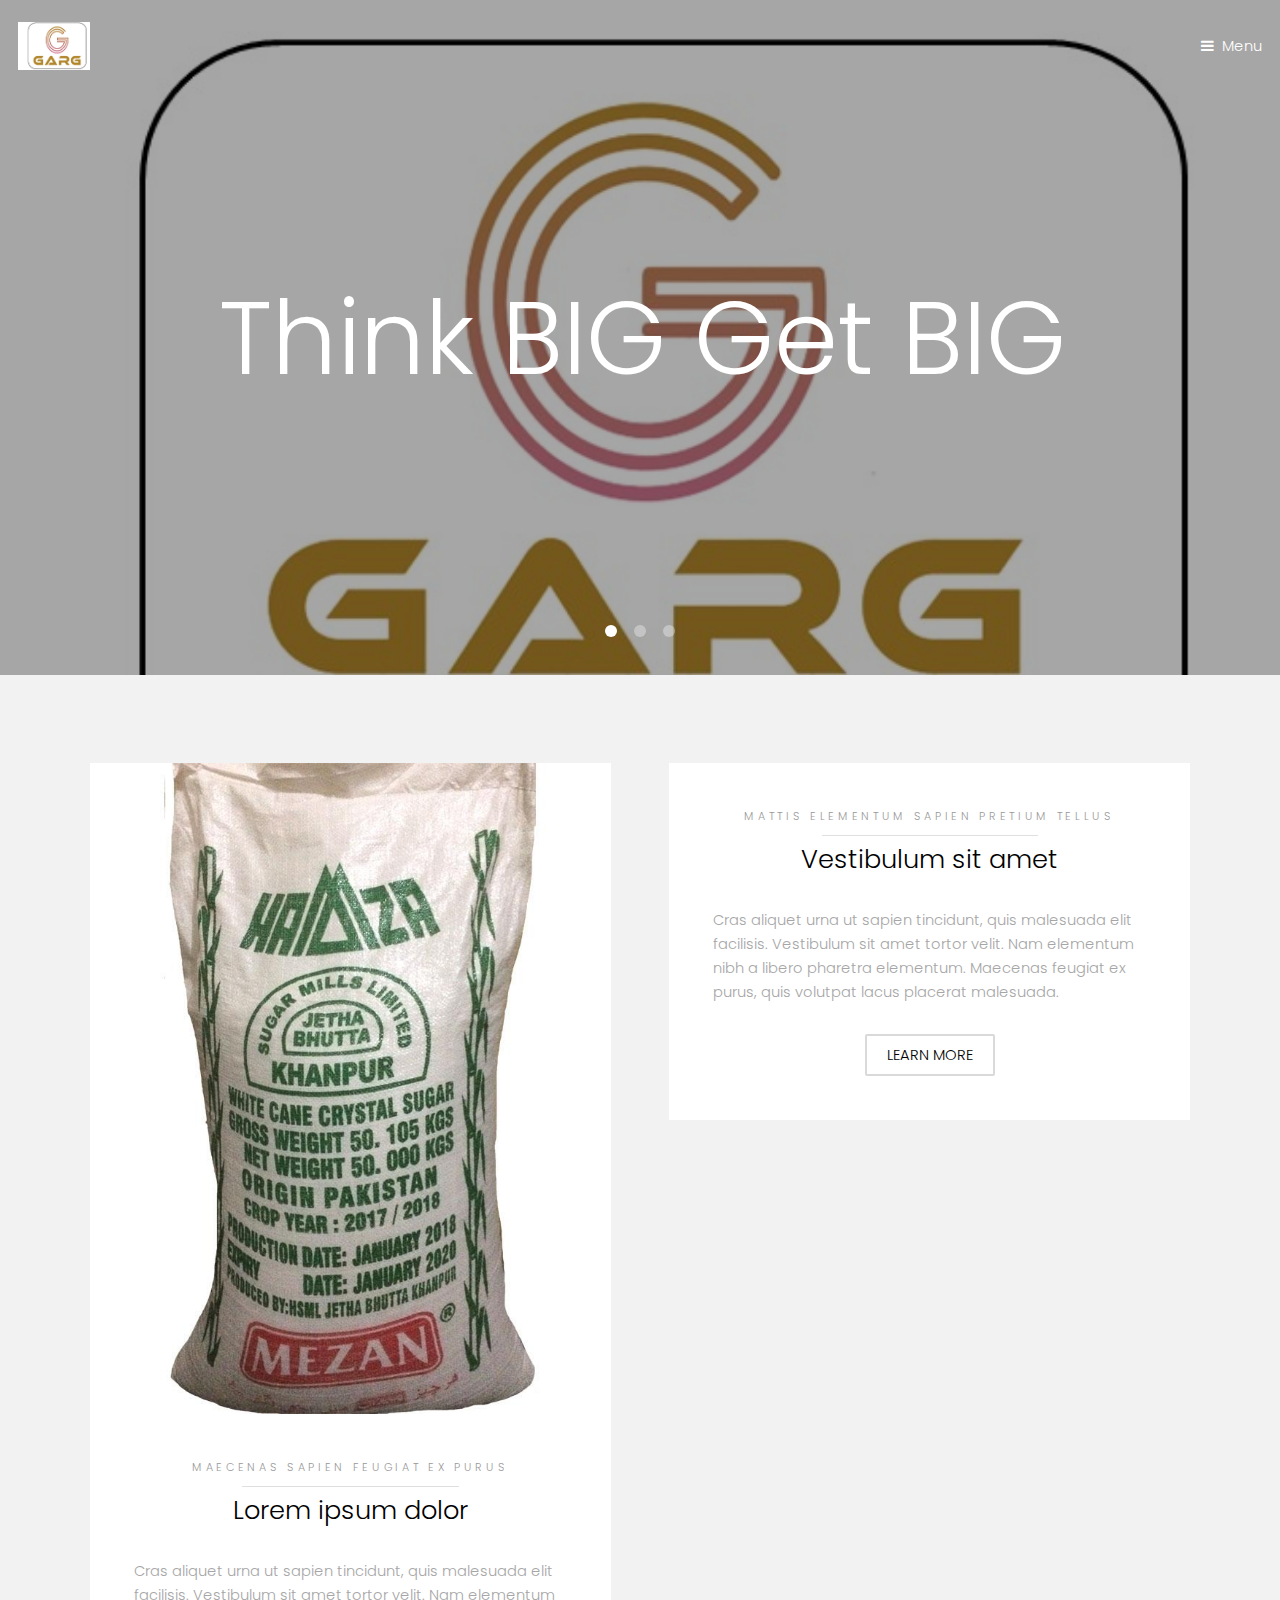
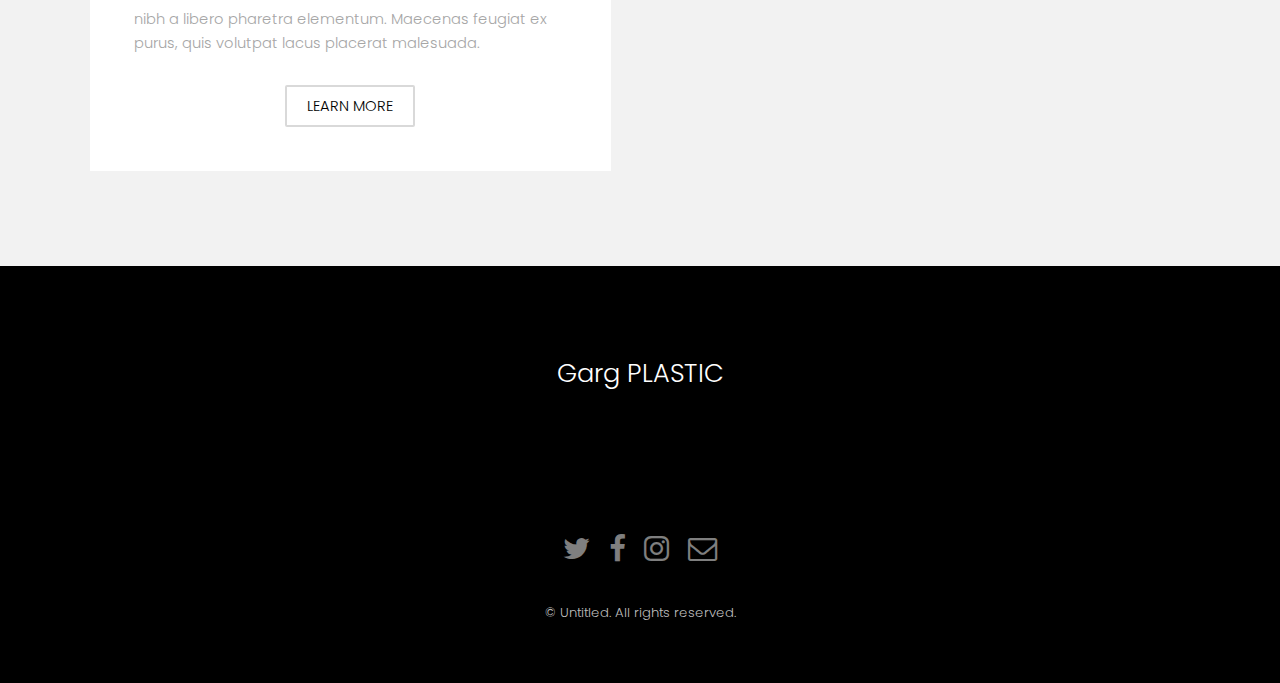
==== commit 895c4571: "file" ====
--- a/index.html
+++ b/index.html
@@ -6,7 +6,7 @@
 -->
 <html>
 	<head>
-		<title>Garg POLYBAGS</title>
+		<title>Garg PLASTIC</title>
 		<meta charset="utf-8" />
 		<meta name="viewport" content="width=device-width, initial-scale=1" />
 		<link rel="stylesheet" href="assets/css/main.css" />
@@ -24,6 +24,7 @@
 				<ul class="links">
 					<li><a href="index.html">Home</a></li>
 					<li><a href="generic.html">About Us</a></li>
+					<!-- <li><a href="ContactUs.html">ContactUs  </a></li> -->
 									</ul>
 			</nav>
 
@@ -109,7 +110,7 @@
 				<div class="inner">
 					<header class="align-center">
 						
-						<h2>Garg POLYBAGS</h2>
+						<h2>Garg PLASTIC</h2>
 					</header>
 				</div>
 			</section>
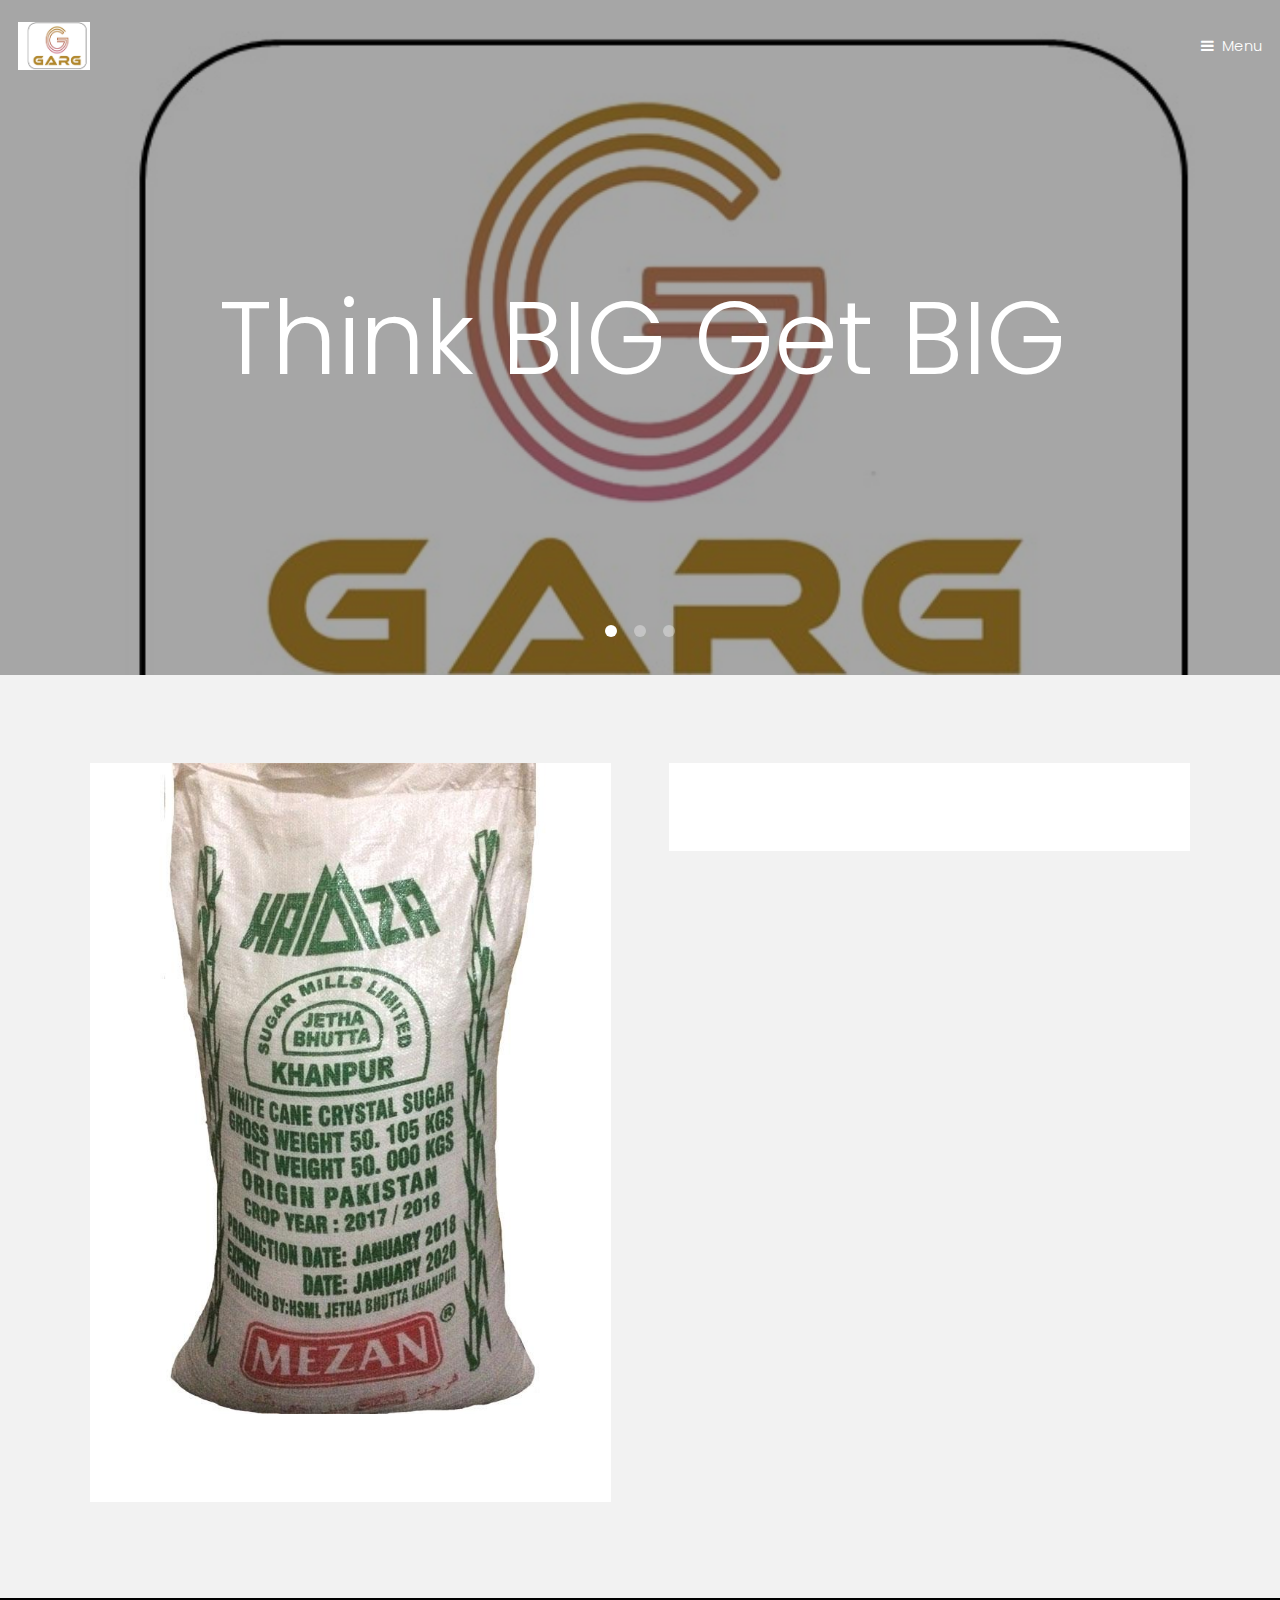
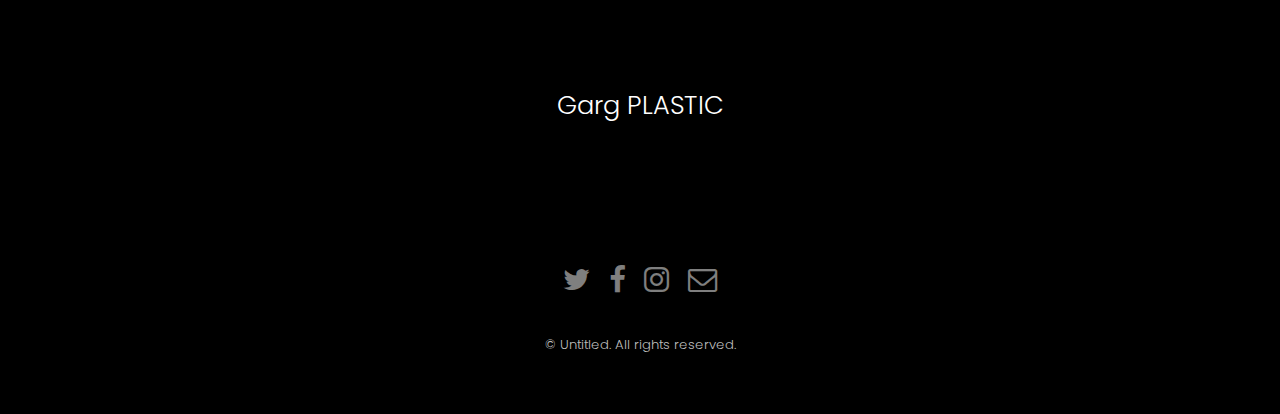
==== commit e69c61ba: "ggg" ====
--- a/index.html
+++ b/index.html
@@ -24,6 +24,7 @@
 				<ul class="links">
 					<li><a href="index.html">Home</a></li>
 					<li><a href="generic.html">About Us</a></li>
+					<li><a href="ContactUs.html">Contact Us</a></li>
 					<!-- <li><a href="ContactUs.html">ContactUs  </a></li> -->
 									</ul>
 			</nav>
@@ -72,12 +73,6 @@
 								</div>
 								<div class="content">
 									<header class="align-center">
-										<p>maecenas sapien feugiat ex purus</p>
-										<h2>Lorem ipsum dolor</h2>
-									</header>
-									<p> Cras aliquet urna ut sapien tincidunt, quis malesuada elit facilisis. Vestibulum sit amet tortor velit. Nam elementum nibh a libero pharetra elementum. Maecenas feugiat ex purus, quis volutpat lacus placerat malesuada.</p>
-									<footer class="align-center">
-										<a href="#" class="button alt">Learn More</a>
 									</footer>
 								</div>
 							</div>
@@ -90,12 +85,7 @@
 								</div>
 								<div class="content">
 									<header class="align-center">
-										<p>mattis elementum sapien pretium tellus</p>
-										<h2>Vestibulum sit amet</h2>
-									</header>
-									<p> Cras aliquet urna ut sapien tincidunt, quis malesuada elit facilisis. Vestibulum sit amet tortor velit. Nam elementum nibh a libero pharetra elementum. Maecenas feugiat ex purus, quis volutpat lacus placerat malesuada.</p>
-									<footer class="align-center">
-										<a href="#" class="button alt">Learn More</a>
+										
 									</footer>
 								</div>
 							</div>
